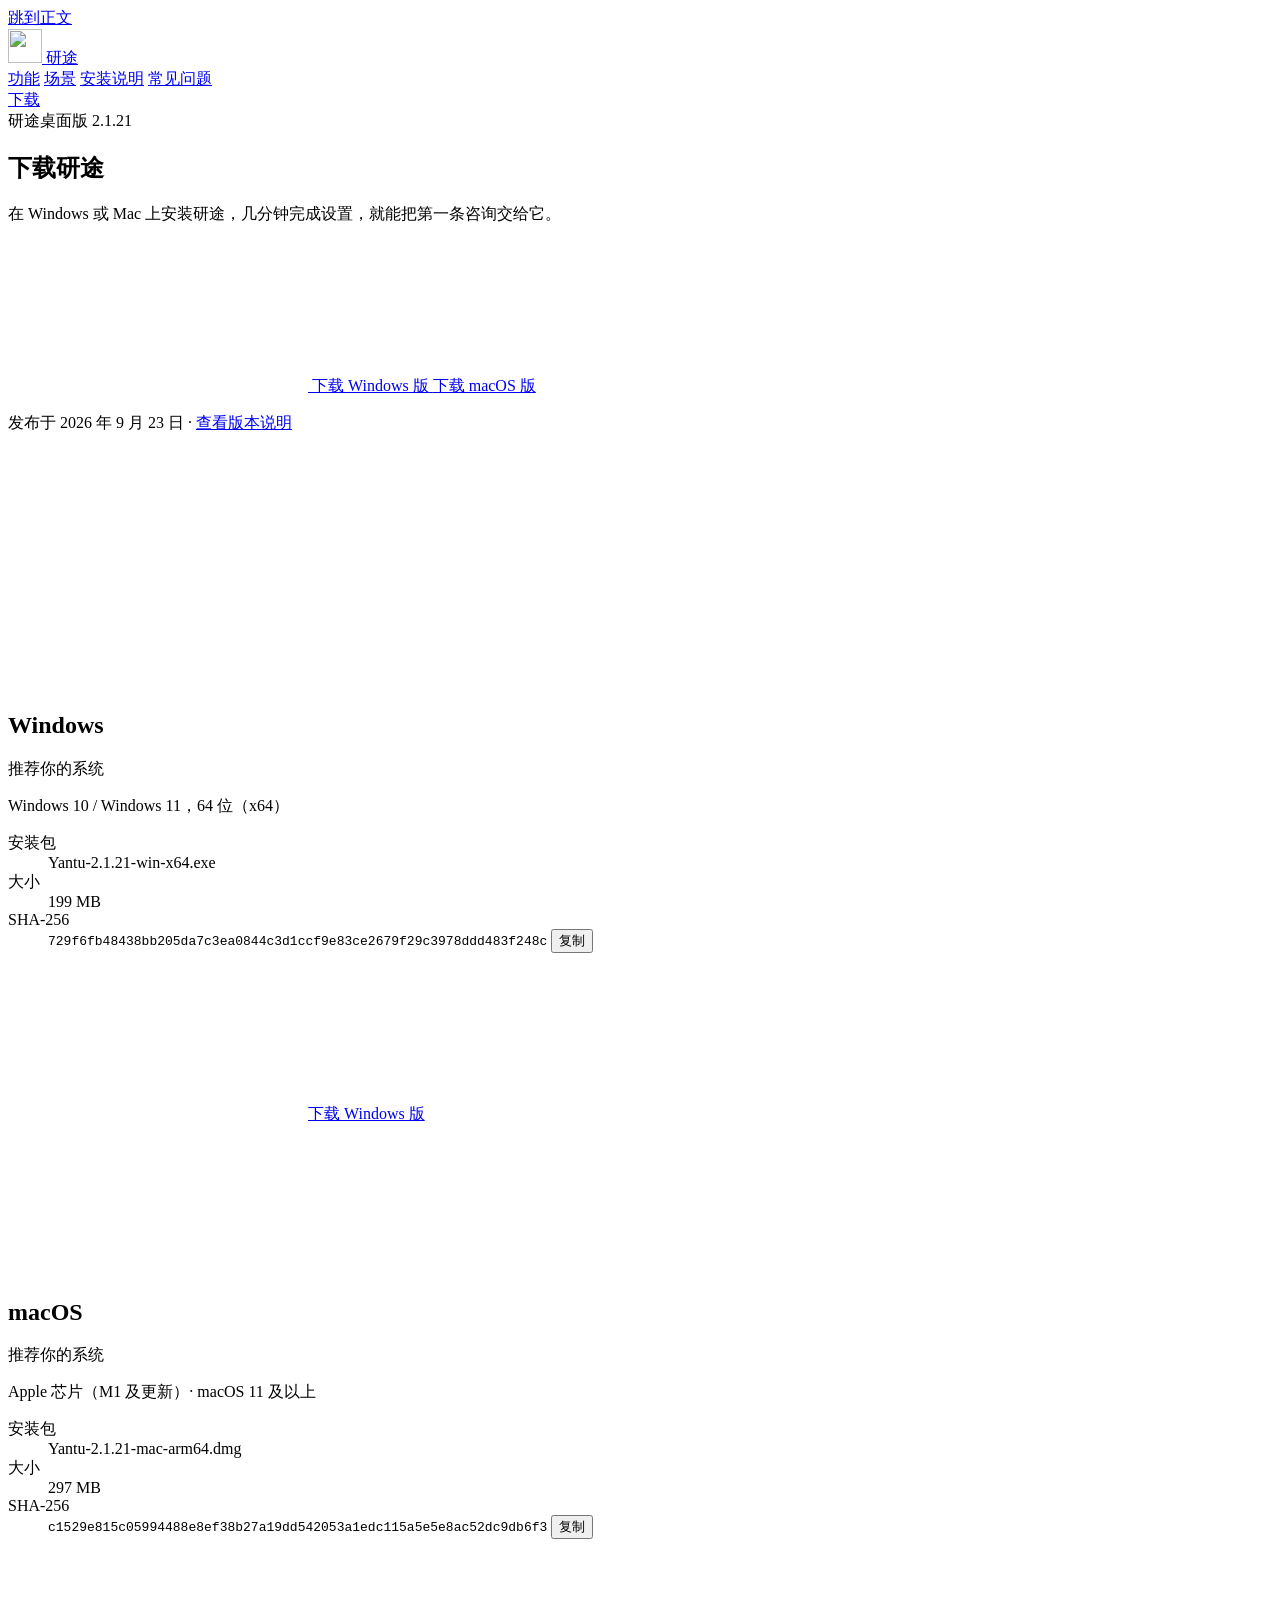
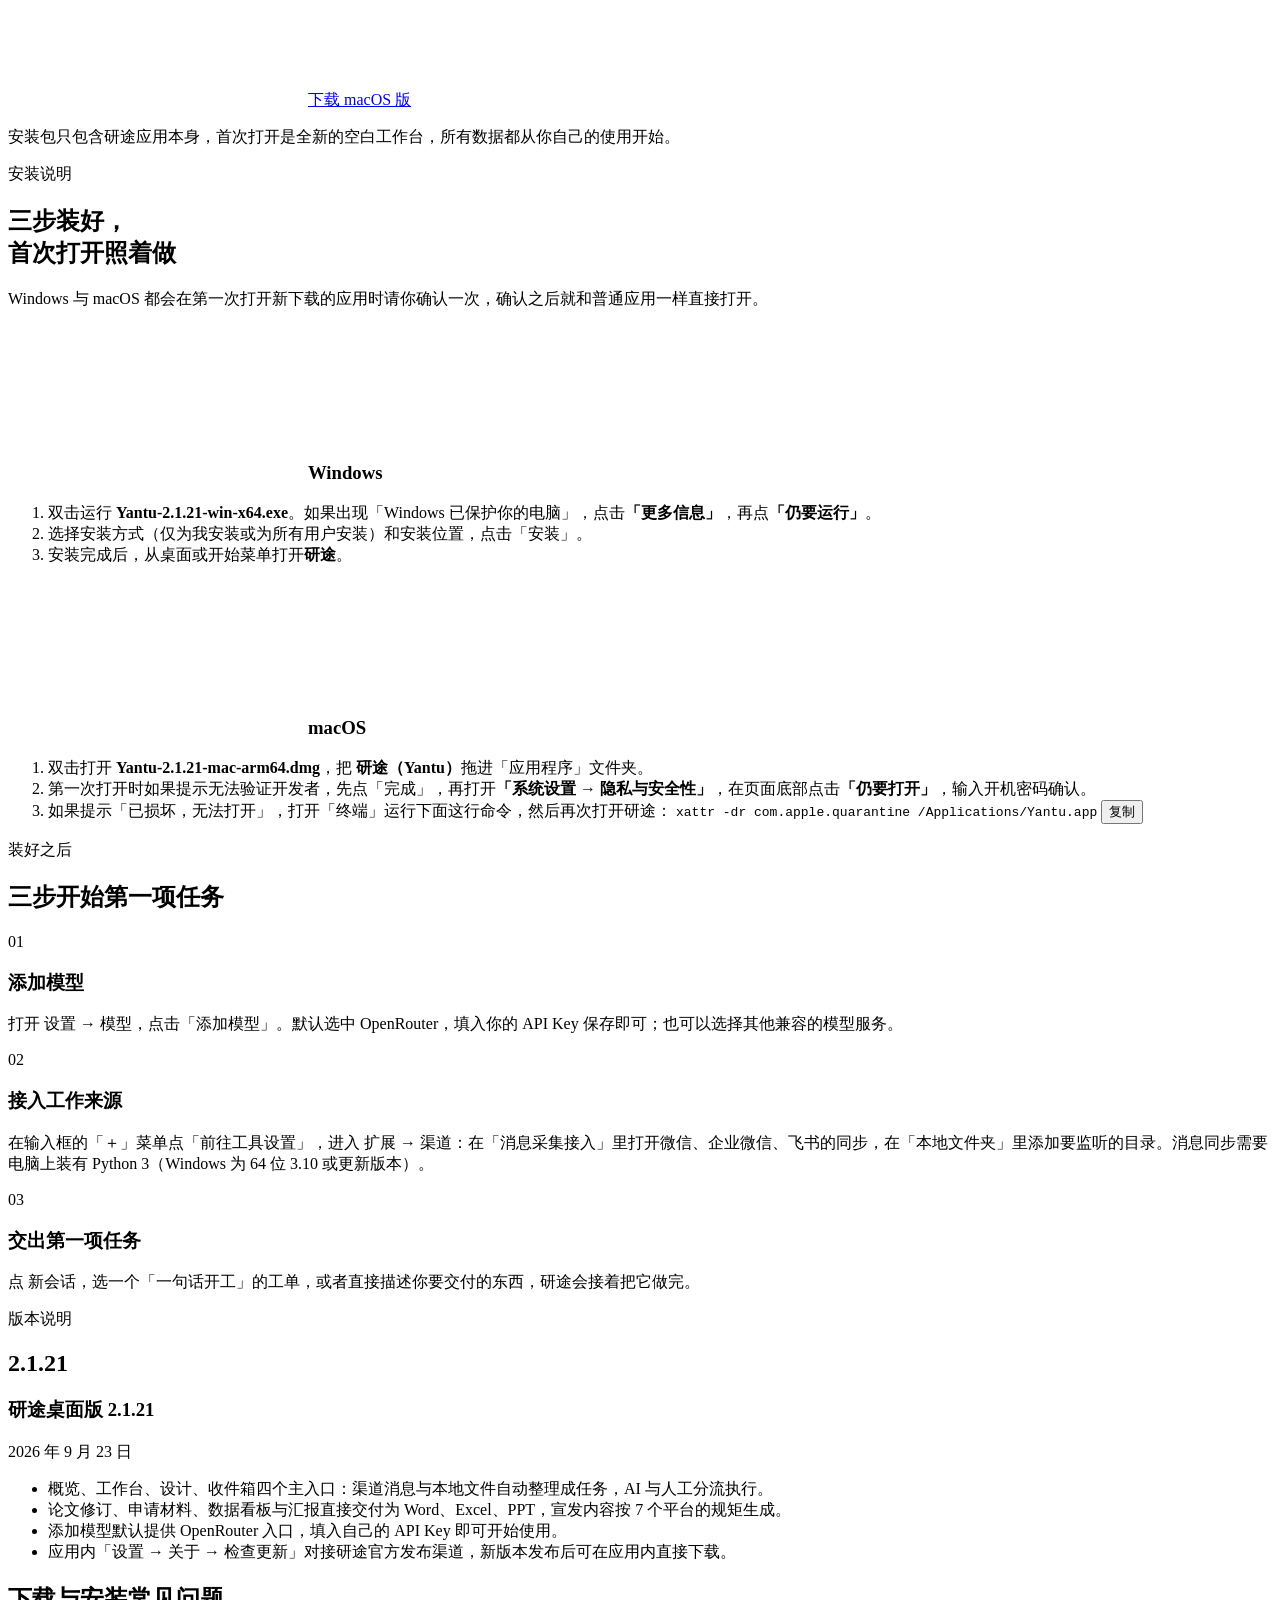
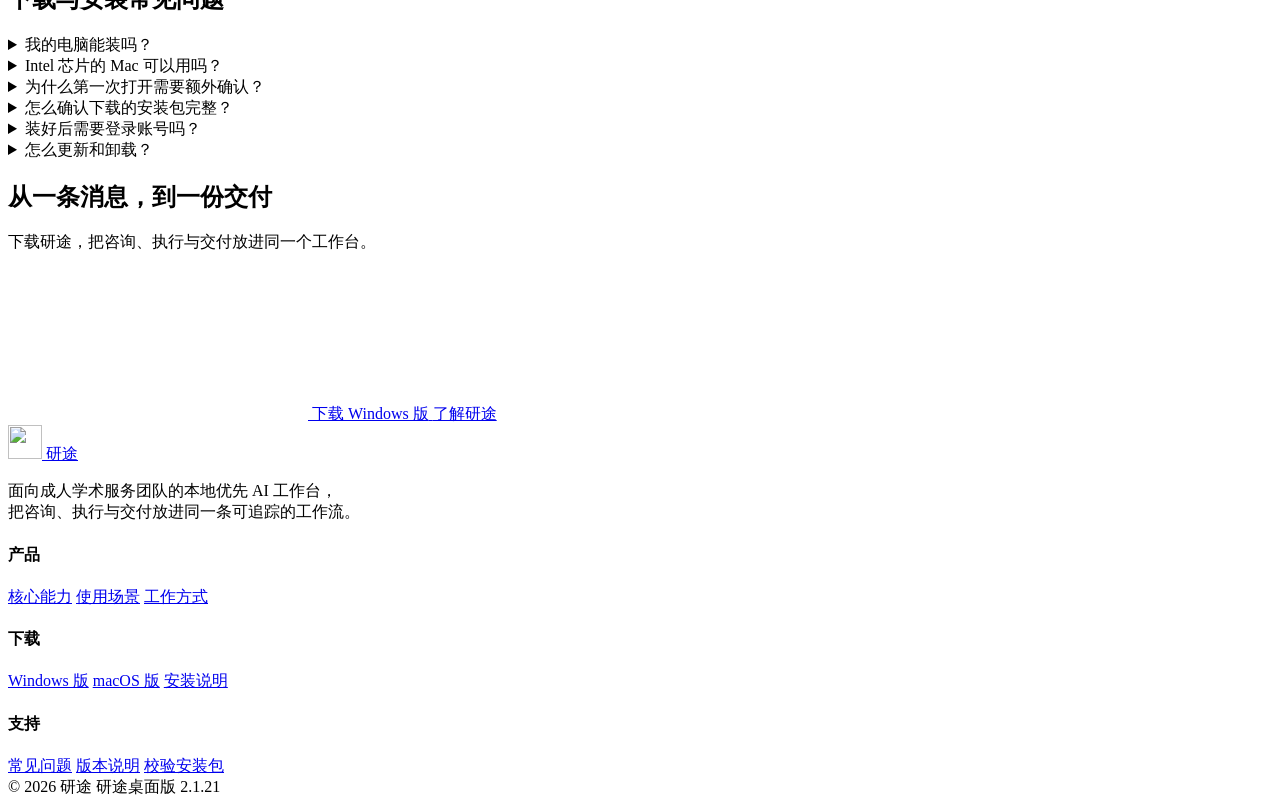
==== site/download/index.html @ 9b4dac14 "fix(download): point the macOS card at the protected 2.1.21 installer" ====
<!doctype html>
<html lang="zh-CN">
  <head>
    <meta charset="utf-8" />
    <meta name="viewport" content="width=device-width, initial-scale=1, viewport-fit=cover" />
    <title>下载研途 · Windows 与 macOS 桌面版</title>
    <meta
      name="description"
      content="下载研途桌面版 2.1.21：Windows 10/11（64 位）与 Apple 芯片 Mac（macOS 11 及以上）。附安装说明、首次使用步骤与安装包校验值。"
    />
    <meta name="theme-color" content="#faf9f5" />
    <link rel="icon" href="/favicon.svg" type="image/svg+xml" />
    <link rel="apple-touch-icon" href="/assets/apple-touch-icon.png" />
    <meta property="og:type" content="website" />
    <meta property="og:site_name" content="研途" />
    <meta property="og:title" content="下载研途桌面版" />
    <meta property="og:description" content="Windows 与 Apple 芯片 Mac 安装包，附安装说明与校验值。" />
    <meta property="og:url" content="https://yantu.netlify.app/download/" />
    <meta property="og:image" content="https://yantu.netlify.app/assets/og.png" />
    <link rel="preload" href="/assets/fonts/yantu-serif.woff2" as="font" type="font/woff2" crossorigin />
    <link rel="stylesheet" href="/assets/site.css" />
    <script>
      document.documentElement.classList.add('js');
    </script>
    <script src="/assets/site.js" defer></script>
  </head>
  <body>
    <a class="skip-link" href="#main">跳到正文</a>

    <header class="site-header">
      <div class="container header-inner">
        <a class="brand" href="/" aria-label="研途首页">
          <img src="/assets/brand.svg" alt="" width="34" height="34" />
          <span class="brand-name">研途</span>
        </a>
        <nav class="site-nav" aria-label="主导航">
          <a href="/#features">功能</a>
          <a href="/#scenarios">场景</a>
          <a href="#install">安装说明</a>
          <a href="#faq">常见问题</a>
        </nav>
        <a class="btn btn-primary btn-sm header-cta" href="/download/" aria-current="page">下载</a>
      </div>
    </header>

    <main id="main">
      <section class="dl-hero">
        <div class="container">
          <span class="eyebrow">研途桌面版 2.1.21</span>
          <h1>下载研途</h1>
          <p class="lead">在 Windows 或 Mac 上安装研途，几分钟完成设置，就能把第一条咨询交给它。</p>
          <div class="cta-row">
            <a class="btn btn-primary" href="/download/windows" data-dl="auto">
              <svg aria-hidden="true"><use href="/assets/icons.svg#i-download" /></svg>
              <span data-dl-label>下载 Windows 版</span>
            </a>
            <a class="btn btn-secondary" href="/download/mac" data-dl="other">下载 macOS 版</a>
          </div>
          <p class="cta-note">发布于 2026 年 9 月 23 日 · <a href="#release">查看版本说明</a></p>
        </div>
      </section>

      <section class="section" id="platforms" style="padding-top: clamp(56px, 7vw, 88px)">
        <div class="container">
          <div class="platforms">
            <article class="platform" data-platform="windows">
              <div class="platform-head">
                <span class="os"><svg aria-hidden="true"><use href="/assets/icons.svg#i-windows" /></svg></span>
                <h2>Windows</h2>
                <span class="rec">推荐你的系统</span>
              </div>
              <p class="platform-req">Windows 10 / Windows 11，64 位（x64）</p>
              <dl class="spec">
                <div>
                  <dt>安装包</dt>
                  <dd>Yantu-2.1.21-win-x64.exe</dd>
                </div>
                <div>
                  <dt>大小</dt>
                  <dd>199 MB</dd>
                </div>
                <div id="verify">
                  <dt>SHA-256</dt>
                  <dd class="hash">
                    <code id="sha-win">729f6fb48438bb205da7c3ea0844c3d1ccf9e83ce2679f29c3978ddd483f248c</code>
                    <button class="copy-btn" type="button" data-copy="sha-win">复制</button>
                  </dd>
                </div>
              </dl>
              <a class="btn btn-primary" href="/download/windows">
                <svg aria-hidden="true"><use href="/assets/icons.svg#i-download" /></svg>下载 Windows 版
              </a>
            </article>

            <article class="platform" data-platform="mac">
              <div class="platform-head">
                <span class="os"><svg aria-hidden="true"><use href="/assets/icons.svg#i-apple" /></svg></span>
                <h2>macOS</h2>
                <span class="rec">推荐你的系统</span>
              </div>
              <p class="platform-req">Apple 芯片（M1 及更新）· macOS 11 及以上</p>
              <dl class="spec">
                <div>
                  <dt>安装包</dt>
                  <dd>Yantu-2.1.21-mac-arm64.dmg</dd>
                </div>
                <div>
                  <dt>大小</dt>
                  <dd>297 MB</dd>
                </div>
                <div>
                  <dt>SHA-256</dt>
                  <dd class="hash">
                    <code id="sha-mac">c1529e815c05994488e8ef38b27a19dd542053a1edc115a5e5e8ac52dc9db6f3</code>
                    <button class="copy-btn" type="button" data-copy="sha-mac">复制</button>
                  </dd>
                </div>
              </dl>
              <a class="btn btn-primary" href="/download/mac">
                <svg aria-hidden="true"><use href="/assets/icons.svg#i-download" /></svg>下载 macOS 版
              </a>
            </article>
          </div>
          <p class="dl-note">安装包只包含研途应用本身，首次打开是全新的空白工作台，所有数据都从你自己的使用开始。</p>
        </div>
      </section>

      <section class="section" id="install" style="padding-top: 0">
        <div class="container two-col">
          <div class="col-head reveal">
            <span class="eyebrow">安装说明</span>
            <h2>三步装好，<br />首次打开照着做</h2>
            <p>
              Windows 与 macOS 都会在第一次打开新下载的应用时请你确认一次，确认之后就和普通应用一样直接打开。
            </p>
          </div>
          <div class="guide">
            <div class="guide-card reveal">
              <h3><svg aria-hidden="true"><use href="/assets/icons.svg#i-windows" /></svg>Windows</h3>
              <ol class="numbered">
                <li>
                  <span>双击运行 <b>Yantu-2.1.21-win-x64.exe</b>。如果出现「Windows 已保护你的电脑」，点击<b>「更多信息」</b>，再点<b>「仍要运行」</b>。</span>
                </li>
                <li><span>选择安装方式（仅为我安装或为所有用户安装）和安装位置，点击「安装」。</span></li>
                <li><span>安装完成后，从桌面或开始菜单打开<b>研途</b>。</span></li>
              </ol>
            </div>
            <div class="guide-card reveal">
              <h3><svg aria-hidden="true"><use href="/assets/icons.svg#i-apple" /></svg>macOS</h3>
              <ol class="numbered">
                <li><span>双击打开 <b>Yantu-2.1.21-mac-arm64.dmg</b>，把 <b>研途（Yantu）</b>拖进「应用程序」文件夹。</span></li>
                <li>
                  <span>第一次打开时如果提示无法验证开发者，先点「完成」，再打开<b>「系统设置 → 隐私与安全性」</b>，在页面底部点击<b>「仍要打开」</b>，输入开机密码确认。</span>
                </li>
                <li>
                  <div>
                    如果提示「已损坏，无法打开」，打开「终端」运行下面这行命令，然后再次打开研途：
                    <span class="cmd">
                      <code id="cmd-xattr">xattr -dr com.apple.quarantine /Applications/Yantu.app</code>
                      <button class="copy-btn" type="button" data-copy="cmd-xattr">复制</button>
                    </span>
                  </div>
                </li>
              </ol>
            </div>
          </div>
        </div>
      </section>

      <section class="section" id="first-run" style="background: var(--paper-2)">
        <div class="container">
          <div class="section-head reveal">
            <span class="eyebrow">装好之后</span>
            <h2>三步开始第一项任务</h2>
          </div>
          <div class="first-steps">
            <div class="first-step reveal">
              <div class="num">01</div>
              <h3>添加模型</h3>
              <p>
                打开 <span class="path">设置 → 模型</span>，点击「添加模型」。默认选中 OpenRouter，填入你的 API Key 保存即可；也可以选择其他兼容的模型服务。
              </p>
            </div>
            <div class="first-step reveal">
              <div class="num">02</div>
              <h3>接入工作来源</h3>
              <p>
                在输入框的「＋」菜单点「前往工具设置」，进入 <span class="path">扩展 → 渠道</span>：在「消息采集接入」里打开微信、企业微信、飞书的同步，在「本地文件夹」里添加要监听的目录。消息同步需要电脑上装有 Python 3（Windows 为 64 位 3.10 或更新版本）。
              </p>
            </div>
            <div class="first-step reveal">
              <div class="num">03</div>
              <h3>交出第一项任务</h3>
              <p>
                点 <span class="path">新会话</span>，选一个「一句话开工」的工单，或者直接描述你要交付的东西，研途会接着把它做完。
              </p>
            </div>
          </div>
        </div>
      </section>

      <section class="section" id="release">
        <div class="container">
          <div class="section-head reveal">
            <span class="eyebrow">版本说明</span>
            <h2>2.1.21</h2>
          </div>
          <div class="release reveal">
            <div class="release-head">
              <h3>研途桌面版 2.1.21</h3>
              <time datetime="2026-09-23">2026 年 9 月 23 日</time>
            </div>
            <ul>
              <li>概览、工作台、设计、收件箱四个主入口：渠道消息与本地文件自动整理成任务，AI 与人工分流执行。</li>
              <li>论文修订、申请材料、数据看板与汇报直接交付为 Word、Excel、PPT，宣发内容按 7 个平台的规矩生成。</li>
              <li>添加模型默认提供 OpenRouter 入口，填入自己的 API Key 即可开始使用。</li>
              <li>应用内「设置 → 关于 → 检查更新」对接研途官方发布渠道，新版本发布后可在应用内直接下载。</li>
            </ul>
          </div>
        </div>
      </section>

      <section class="section" id="faq" style="padding-top: 0">
        <div class="container">
          <div class="section-head reveal">
            <h2>下载与安装常见问题</h2>
          </div>
          <div class="faq">
            <details>
              <summary>我的电脑能装吗？</summary>
              <div class="answer">
                <p>Windows 需要 Windows 10 或 Windows 11 的 64 位系统。Mac 需要 Apple 芯片（M1 及之后的所有 M 系列芯片）并运行 macOS 11 或更高版本。</p>
                <p>在 Mac 上可以点击左上角苹果菜单 →「关于本机」，看到「芯片：Apple M…」即可安装。</p>
              </div>
            </details>
            <details>
              <summary>Intel 芯片的 Mac 可以用吗？</summary>
              <div class="answer">
                <p>当前的 macOS 安装包面向 Apple 芯片（M1 及更新）构建，Intel 芯片的 Mac 无法运行。</p>
              </div>
            </details>
            <details>
              <summary>为什么第一次打开需要额外确认？</summary>
              <div class="answer">
                <p>
                  Windows 和 macOS 会对刚从网上下载的应用做一次来源确认。按上面的安装说明点击「仍要运行」或「仍要打开」即可，之后打开不再询问。
                </p>
              </div>
            </details>
            <details>
              <summary>怎么确认下载的安装包完整？</summary>
              <div class="answer">
                <p>对照上方卡片里的 SHA-256 校验值：</p>
                <p>Windows：在 PowerShell 中运行 <span class="path">Get-FileHash .\Yantu-2.1.21-win-x64.exe</span></p>
                <p>macOS：在终端中运行 <span class="path">shasum -a 256 ~/Downloads/Yantu-2.1.21-mac-arm64.dmg</span></p>
                <p>输出的值与页面上一致，说明文件完整。</p>
              </div>
            </details>
            <details>
              <summary>装好后需要登录账号吗？</summary>
              <div class="answer">
                <p>不需要注册研途账号。打开后在「设置 → 模型」添加你的模型服务就能开始使用。</p>
              </div>
            </details>
            <details>
              <summary>怎么更新和卸载？</summary>
              <div class="answer">
                <p>更新：在应用里打开「设置 → 关于」，点击「检查更新」；也可以回到本页下载最新安装包覆盖安装。</p>
                <p>卸载：Windows 在「设置 → 应用」里找到研途卸载；macOS 把「应用程序」里的研途（Yantu）拖到废纸篓。</p>
              </div>
            </details>
          </div>
        </div>
      </section>
    </main>

    <div class="dark-zone">
      <section class="final-cta">
        <div class="container">
          <h2>从一条消息，到一份交付</h2>
          <p>下载研途，把咨询、执行与交付放进同一个工作台。</p>
          <div class="cta-row">
            <a class="btn btn-light" href="/download/windows" data-dl="auto">
              <svg aria-hidden="true"><use href="/assets/icons.svg#i-download" /></svg>
              <span data-dl-label>下载 Windows 版</span>
            </a>
            <a class="btn btn-ghost-dark" href="/">了解研途</a>
          </div>
        </div>
      </section>

      <footer class="site-footer">
        <div class="container">
          <div class="footer-grid">
            <div class="footer-brand">
              <a class="brand" href="/" aria-label="研途首页">
                <img src="/assets/brand.svg" alt="" width="34" height="34" />
                <span class="brand-name">研途</span>
              </a>
              <p>面向成人学术服务团队的本地优先 AI 工作台，<br />把咨询、执行与交付放进同一条可追踪的工作流。</p>
            </div>
            <div class="footer-col">
              <h4>产品</h4>
              <a href="/#features">核心能力</a>
              <a href="/#scenarios">使用场景</a>
              <a href="/#how">工作方式</a>
            </div>
            <div class="footer-col">
              <h4>下载</h4>
              <a href="/download/windows">Windows 版</a>
              <a href="/download/mac">macOS 版</a>
              <a href="#install">安装说明</a>
            </div>
            <div class="footer-col">
              <h4>支持</h4>
              <a href="/#faq">常见问题</a>
              <a href="#release">版本说明</a>
              <a href="#verify">校验安装包</a>
            </div>
          </div>
          <div class="footer-base">
            <span>© <span data-year>2026</span> 研途</span>
            <span>研途桌面版 2.1.21</span>
          </div>
        </div>
      </footer>
    </div>
  </body>
</html>
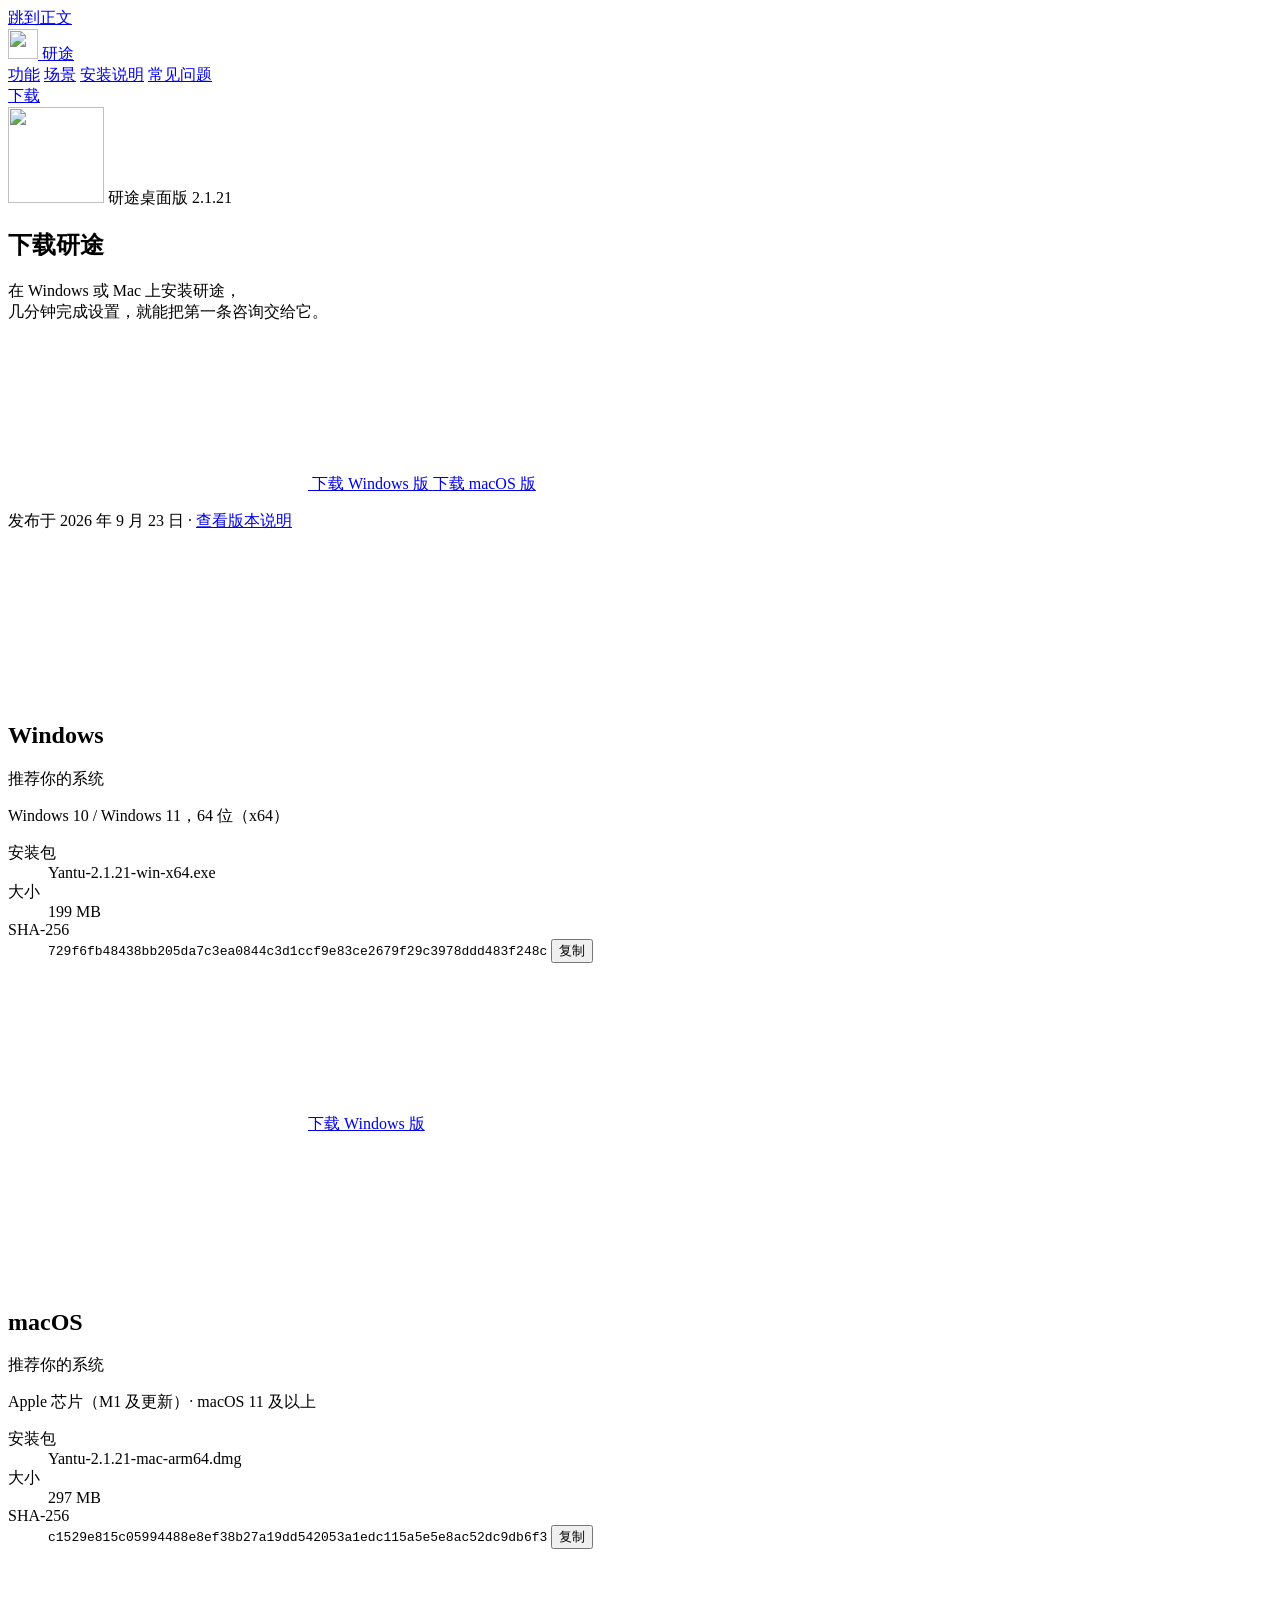
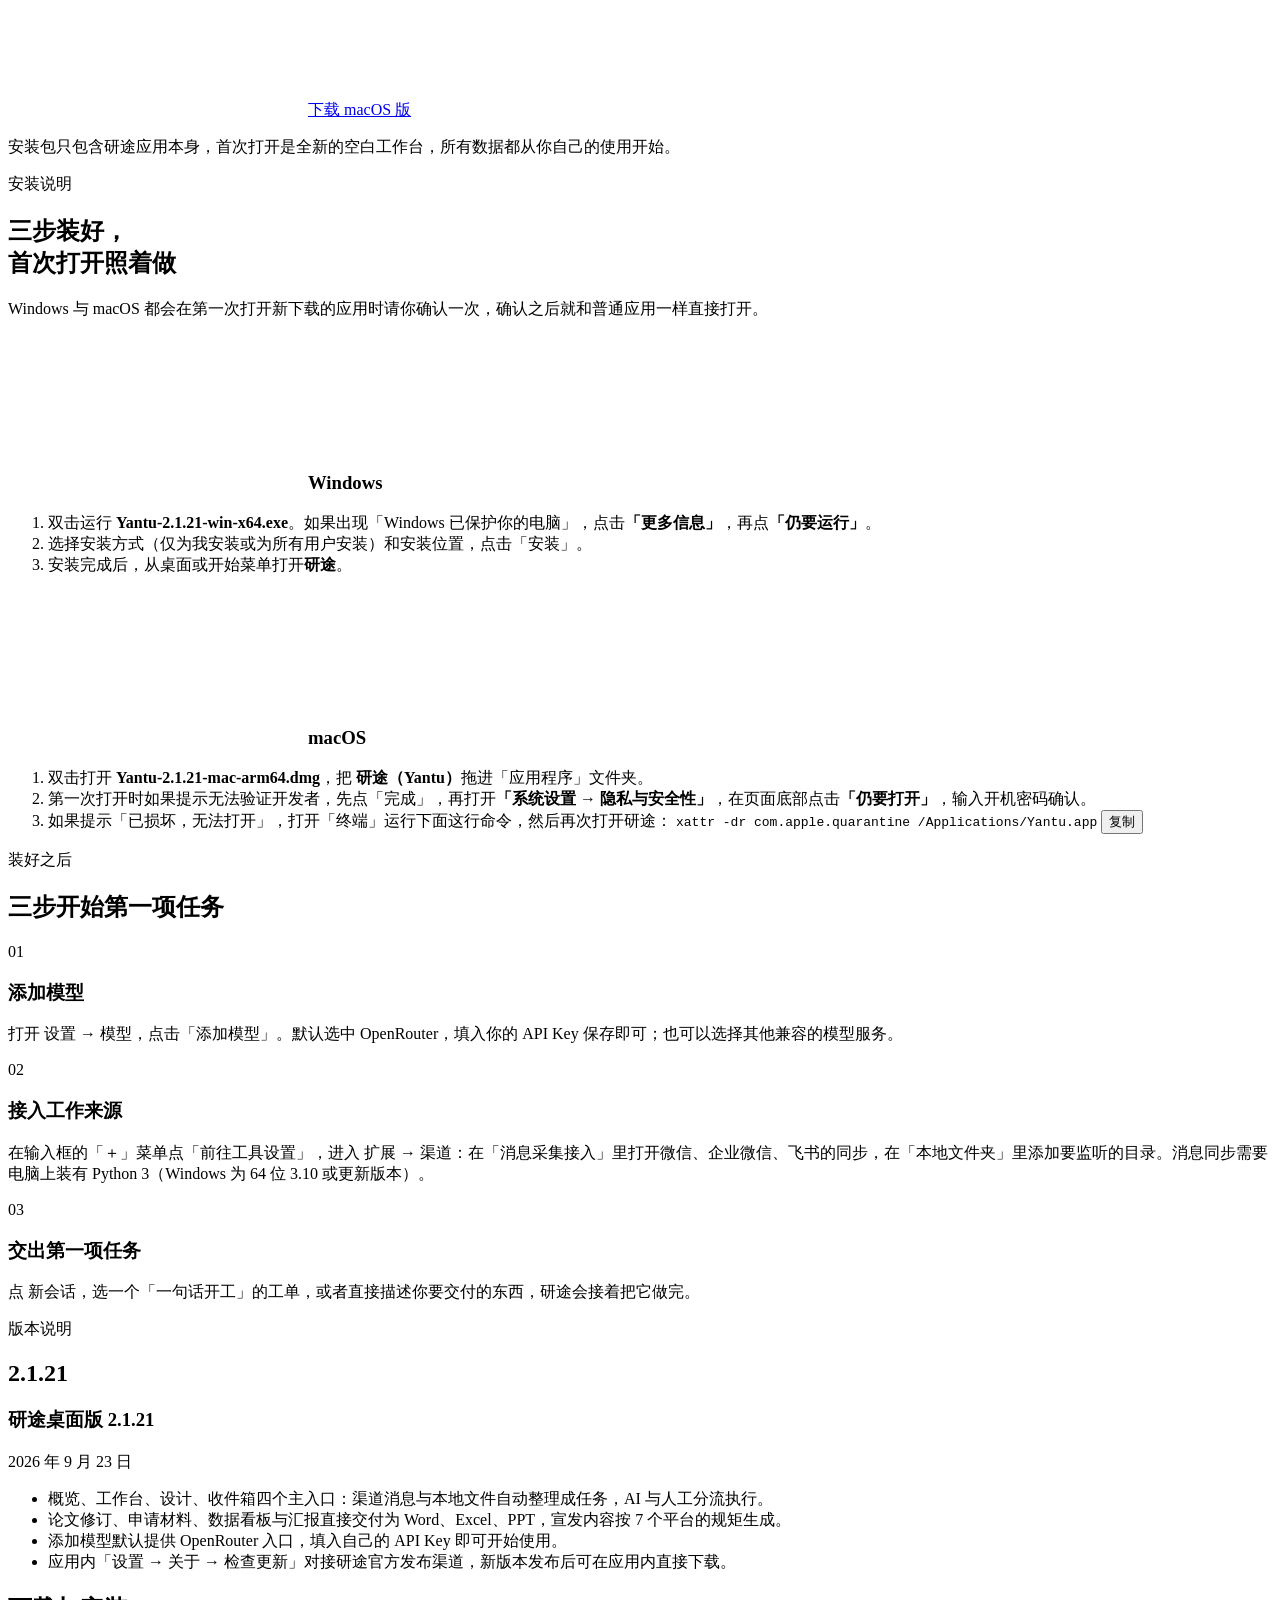
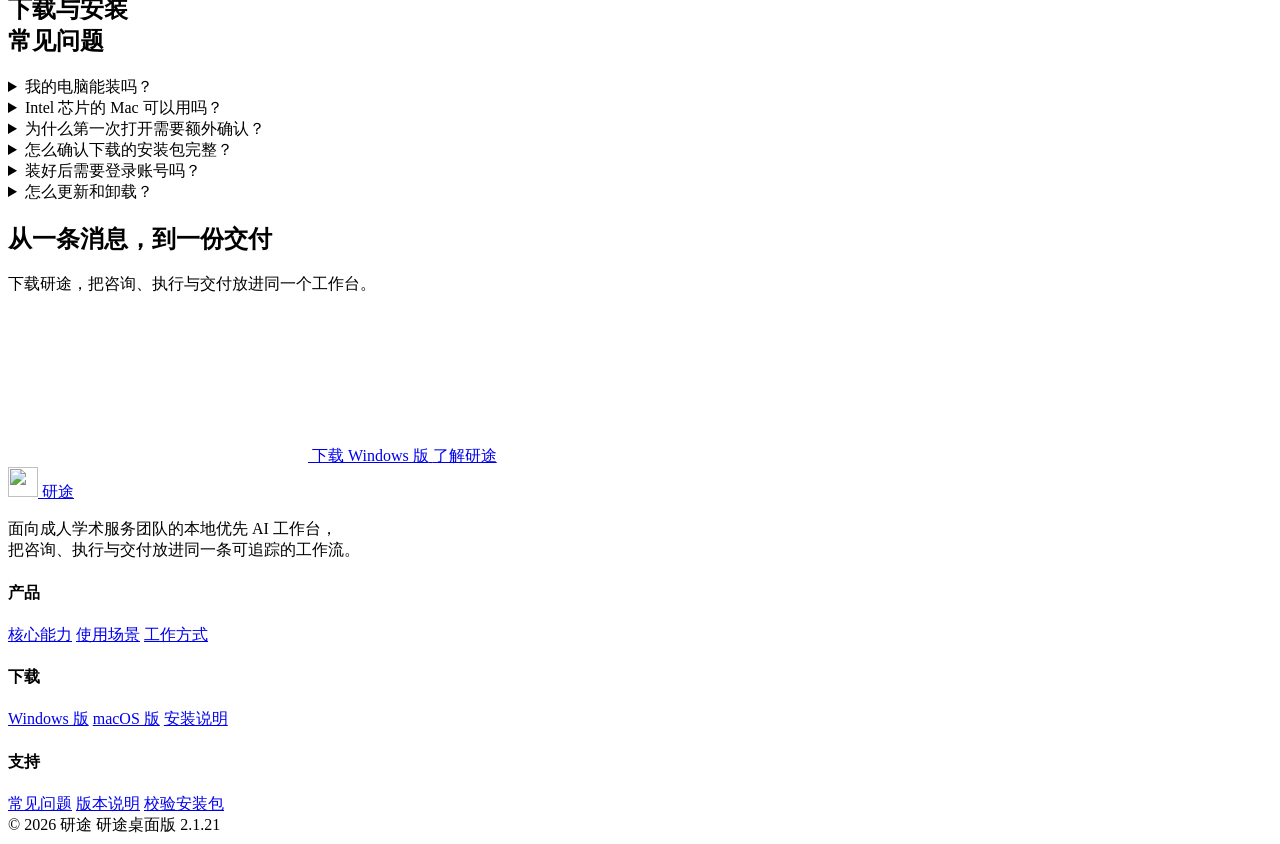
==== commit 9cb3d6af: "style(site): redesign the website visuals for desktop Editorial split hero, a flow diagram from chan" ====
--- a/site/download/index.html
+++ b/site/download/index.html
@@ -30,7 +30,7 @@
     <header class="site-header">
       <div class="container header-inner">
         <a class="brand" href="/" aria-label="研途首页">
-          <img src="/assets/brand.svg" alt="" width="34" height="34" />
+          <img src="/assets/brand.svg" alt="" width="30" height="30" />
           <span class="brand-name">研途</span>
         </a>
         <nav class="site-nav" aria-label="主导航">
@@ -46,9 +46,10 @@
     <main id="main">
       <section class="dl-hero">
         <div class="container">
+          <span class="dl-icon"><img src="/assets/brand.svg" alt="" width="96" height="96" /></span>
           <span class="eyebrow">研途桌面版 2.1.21</span>
           <h1>下载研途</h1>
-          <p class="lead">在 Windows 或 Mac 上安装研途，几分钟完成设置，就能把第一条咨询交给它。</p>
+          <p class="lead">在 Windows 或 Mac 上安装研途，<br />几分钟完成设置，就能把第一条咨询交给它。</p>
           <div class="cta-row">
             <a class="btn btn-primary" href="/download/windows" data-dl="auto">
               <svg aria-hidden="true"><use href="/assets/icons.svg#i-download" /></svg>
@@ -60,7 +61,7 @@
         </div>
       </section>
 
-      <section class="section" id="platforms" style="padding-top: clamp(56px, 7vw, 88px)">
+      <section class="section platforms-section" id="platforms">
         <div class="container">
           <div class="platforms">
             <article class="platform" data-platform="windows">
@@ -125,9 +126,9 @@
         </div>
       </section>
 
-      <section class="section" id="install" style="padding-top: 0">
-        <div class="container two-col">
-          <div class="col-head reveal">
+      <section class="section band" id="install">
+        <div class="container grid-12 install">
+          <div class="split-head reveal">
             <span class="eyebrow">安装说明</span>
             <h2>三步装好，<br />首次打开照着做</h2>
             <p>
@@ -167,7 +168,7 @@
         </div>
       </section>
 
-      <section class="section" id="first-run" style="background: var(--paper-2)">
+      <section class="section" id="first-run">
         <div class="container">
           <div class="section-head reveal">
             <span class="eyebrow">装好之后</span>
@@ -199,7 +200,7 @@
         </div>
       </section>
 
-      <section class="section" id="release">
+      <section class="section band" id="release">
         <div class="container">
           <div class="section-head reveal">
             <span class="eyebrow">版本说明</span>
@@ -220,10 +221,10 @@
         </div>
       </section>
 
-      <section class="section" id="faq" style="padding-top: 0">
-        <div class="container">
-          <div class="section-head reveal">
-            <h2>下载与安装常见问题</h2>
+      <section class="section" id="faq">
+        <div class="container grid-12 faq-wrap">
+          <div class="split-head reveal">
+            <h2>下载与安装<br />常见问题</h2>
           </div>
           <div class="faq">
             <details>
@@ -251,8 +252,8 @@
               <summary>怎么确认下载的安装包完整？</summary>
               <div class="answer">
                 <p>对照上方卡片里的 SHA-256 校验值：</p>
-                <p>Windows：在 PowerShell 中运行 <span class="path">Get-FileHash .\Yantu-2.1.21-win-x64.exe</span></p>
-                <p>macOS：在终端中运行 <span class="path">shasum -a 256 ~/Downloads/Yantu-2.1.21-mac-arm64.dmg</span></p>
+                <p>Windows：在 PowerShell 中运行 <span class="path is-code">Get-FileHash .\Yantu-2.1.21-win-x64.exe</span></p>
+                <p>macOS：在终端中运行 <span class="path is-code">shasum -a 256 ~/Downloads/Yantu-2.1.21-mac-arm64.dmg</span></p>
                 <p>输出的值与页面上一致，说明文件完整。</p>
               </div>
             </details>
@@ -294,7 +295,7 @@
           <div class="footer-grid">
             <div class="footer-brand">
               <a class="brand" href="/" aria-label="研途首页">
-                <img src="/assets/brand.svg" alt="" width="34" height="34" />
+                <img src="/assets/brand.svg" alt="" width="30" height="30" />
                 <span class="brand-name">研途</span>
               </a>
               <p>面向成人学术服务团队的本地优先 AI 工作台，<br />把咨询、执行与交付放进同一条可追踪的工作流。</p>
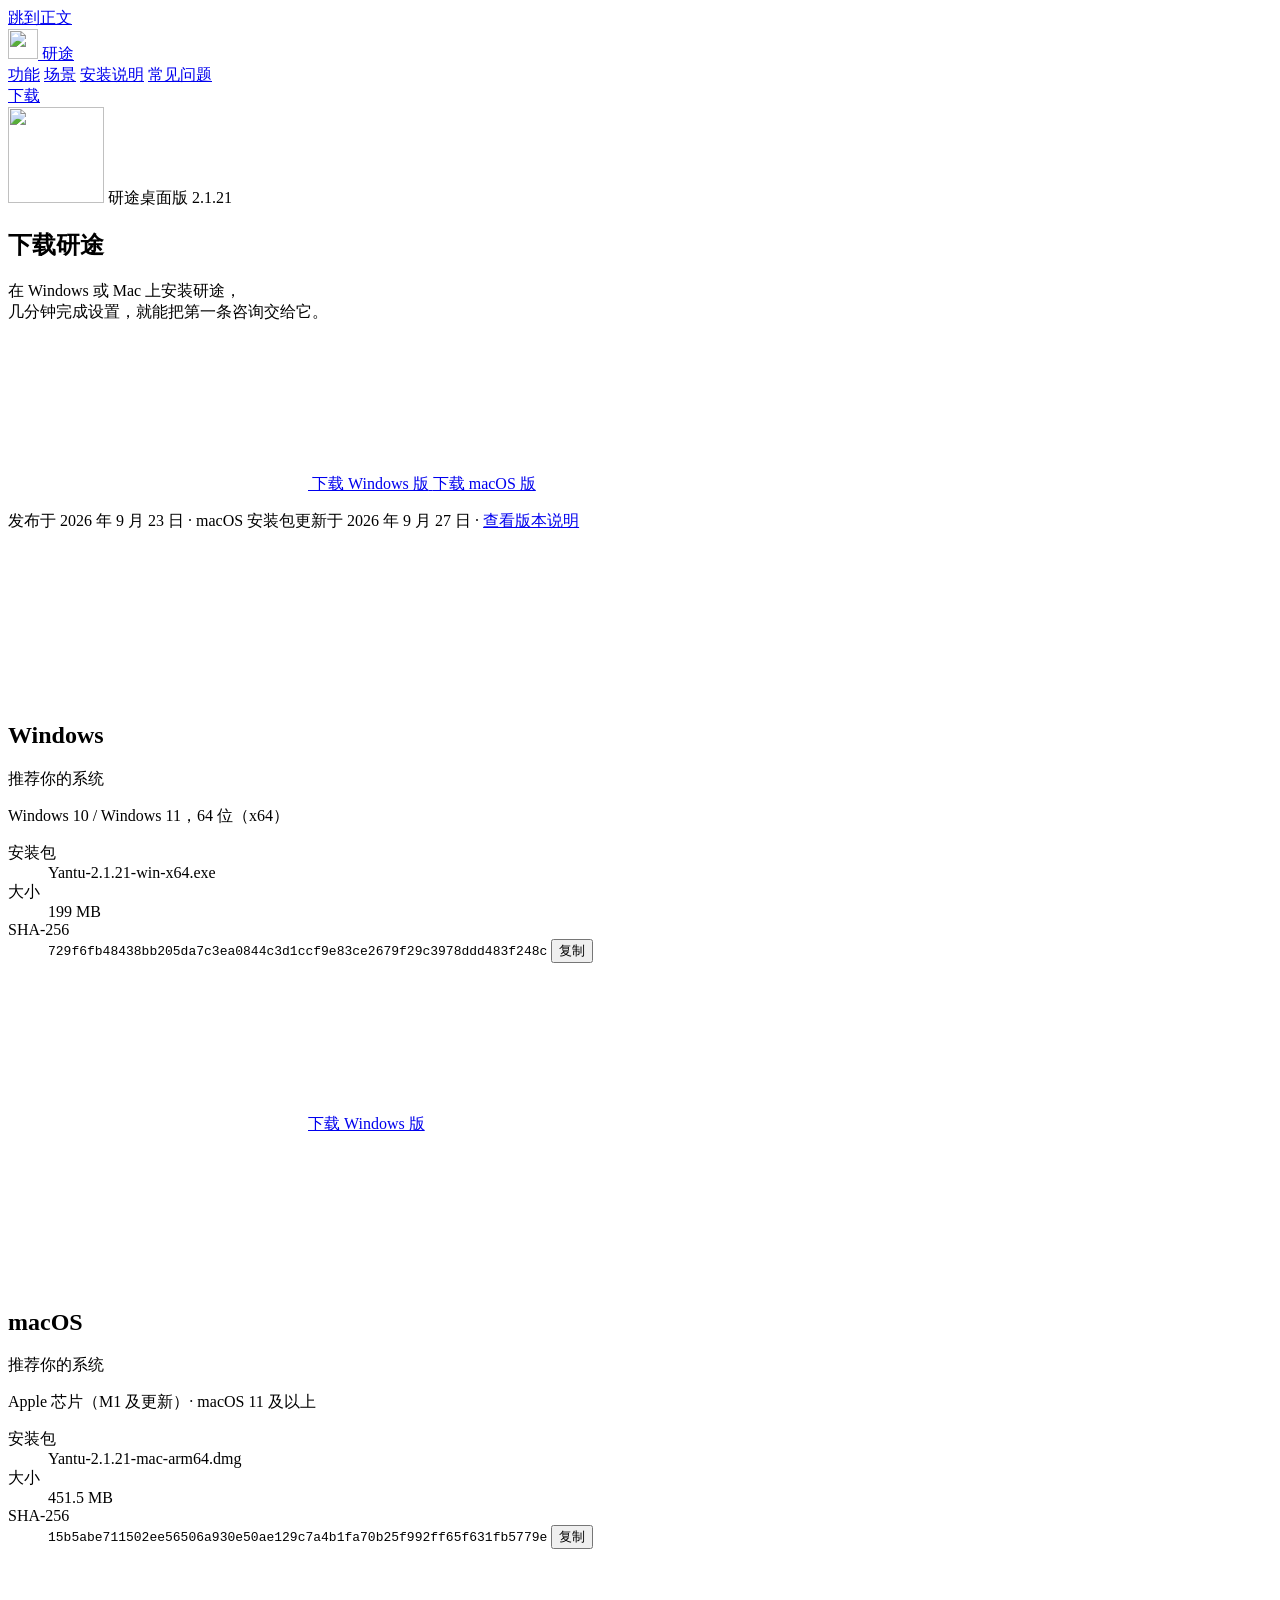
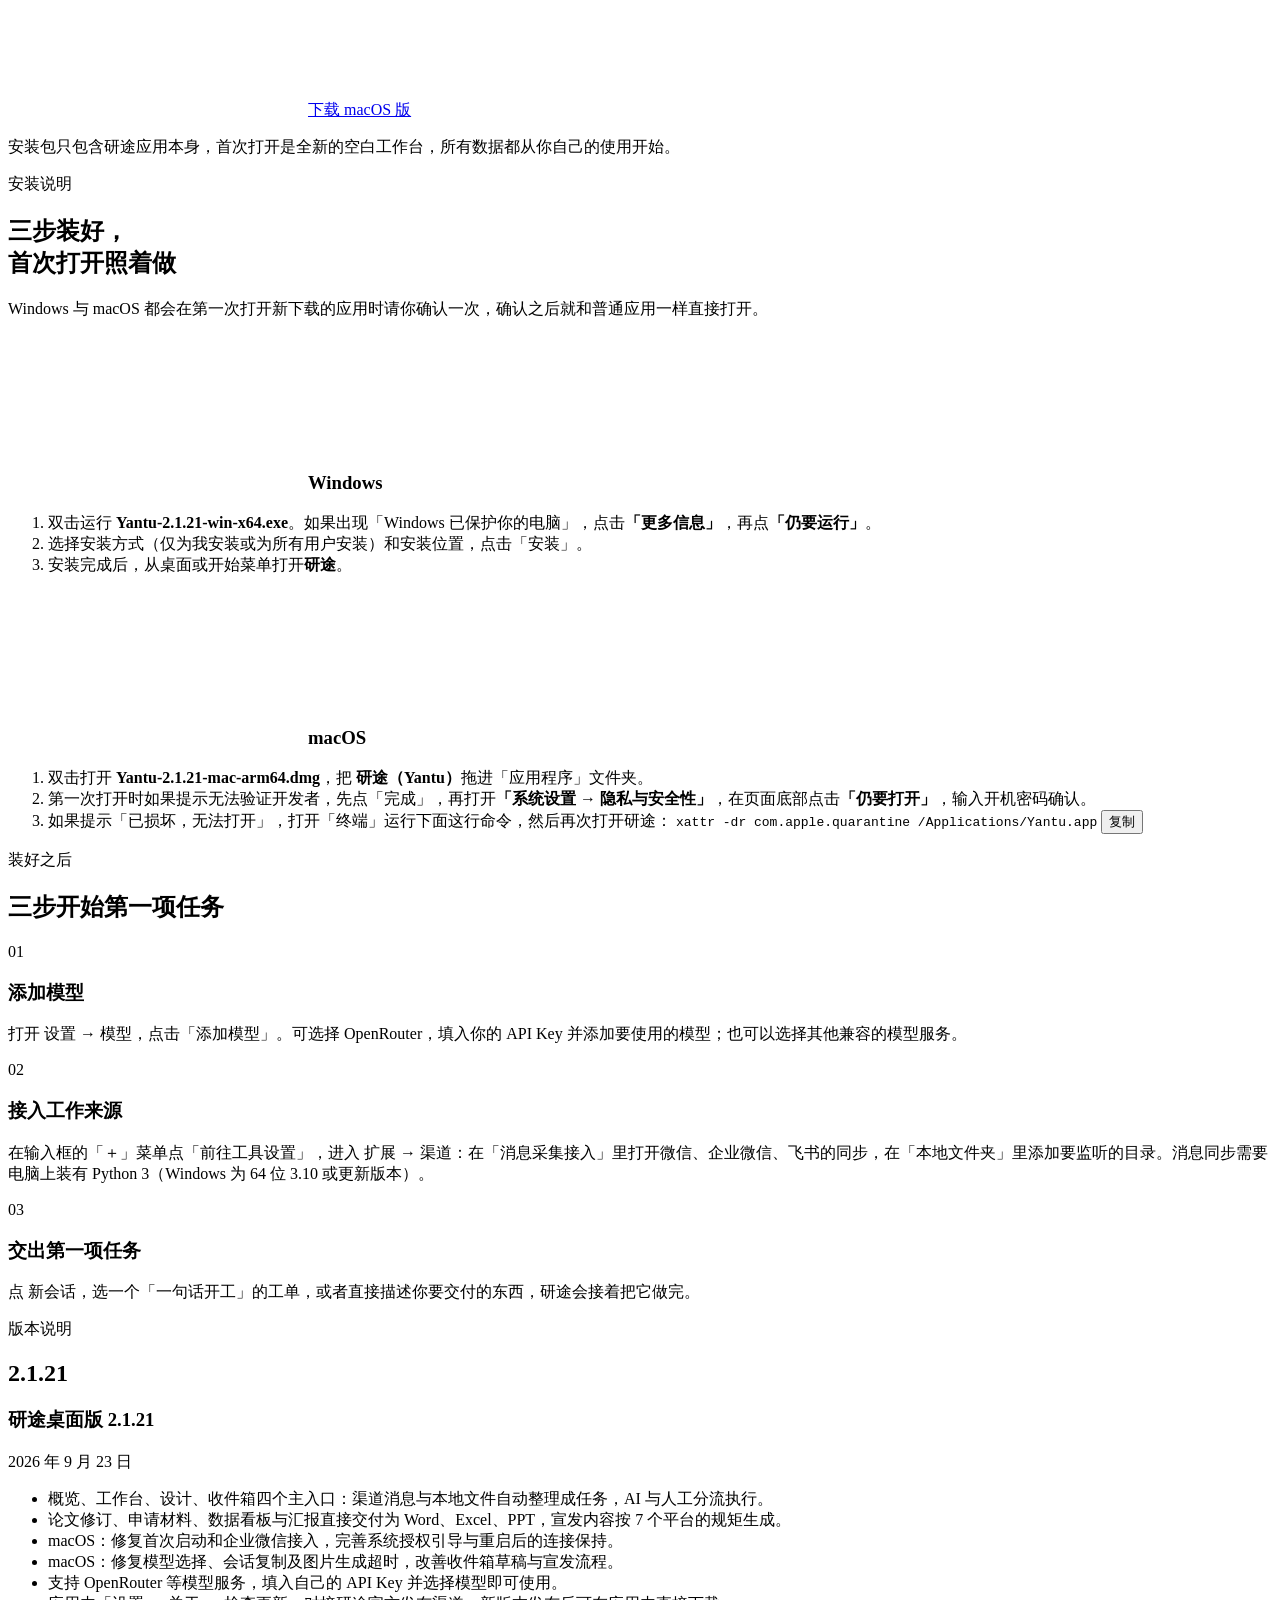
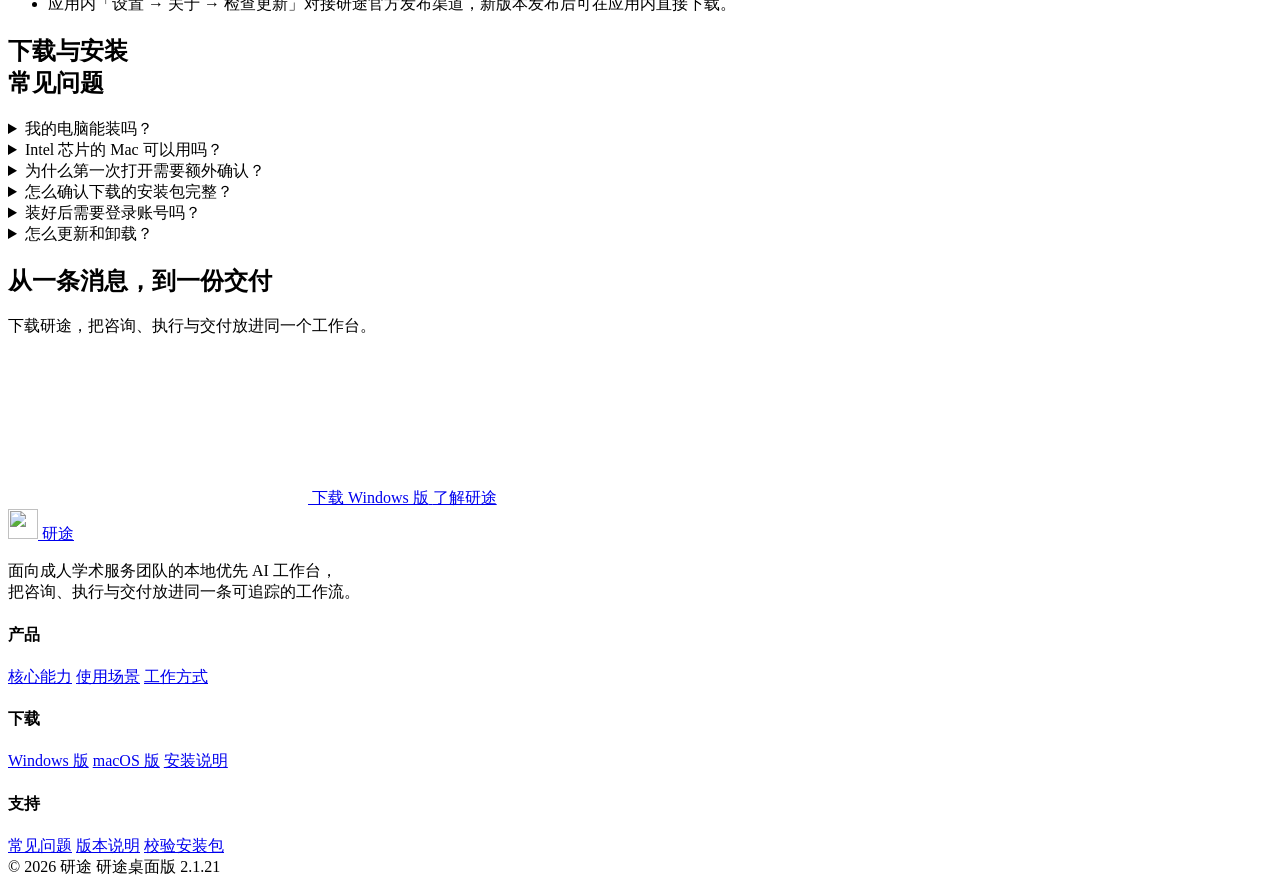
==== commit 485a6ff5: "fix(site): publish verified macOS installer update" ====
--- a/site/download/index.html
+++ b/site/download/index.html
@@ -57,7 +57,7 @@
             </a>
             <a class="btn btn-secondary" href="/download/mac" data-dl="other">下载 macOS 版</a>
           </div>
-          <p class="cta-note">发布于 2026 年 9 月 23 日 · <a href="#release">查看版本说明</a></p>
+          <p class="cta-note">发布于 2026 年 9 月 23 日 · macOS 安装包更新于 2026 年 9 月 27 日 · <a href="#release">查看版本说明</a></p>
         </div>
       </section>
 
@@ -107,12 +107,12 @@
                 </div>
                 <div>
                   <dt>大小</dt>
-                  <dd>297 MB</dd>
+                  <dd>451.5 MB</dd>
                 </div>
                 <div>
                   <dt>SHA-256</dt>
                   <dd class="hash">
-                    <code id="sha-mac">c1529e815c05994488e8ef38b27a19dd542053a1edc115a5e5e8ac52dc9db6f3</code>
+                    <code id="sha-mac">15b5abe711502ee56506a930e50ae129c7a4b1fa70b25f992ff65f631fb5779e</code>
                     <button class="copy-btn" type="button" data-copy="sha-mac">复制</button>
                   </dd>
                 </div>
@@ -179,7 +179,7 @@
               <div class="num">01</div>
               <h3>添加模型</h3>
               <p>
-                打开 <span class="path">设置 → 模型</span>，点击「添加模型」。默认选中 OpenRouter，填入你的 API Key 保存即可；也可以选择其他兼容的模型服务。
+                打开 <span class="path">设置 → 模型</span>，点击「添加模型」。可选择 OpenRouter，填入你的 API Key 并添加要使用的模型；也可以选择其他兼容的模型服务。
               </p>
             </div>
             <div class="first-step reveal">
@@ -214,7 +214,9 @@
             <ul>
               <li>概览、工作台、设计、收件箱四个主入口：渠道消息与本地文件自动整理成任务，AI 与人工分流执行。</li>
               <li>论文修订、申请材料、数据看板与汇报直接交付为 Word、Excel、PPT，宣发内容按 7 个平台的规矩生成。</li>
-              <li>添加模型默认提供 OpenRouter 入口，填入自己的 API Key 即可开始使用。</li>
+              <li>macOS：修复首次启动和企业微信接入，完善系统授权引导与重启后的连接保持。</li>
+              <li>macOS：修复模型选择、会话复制及图片生成超时，改善收件箱草稿与宣发流程。</li>
+              <li>支持 OpenRouter 等模型服务，填入自己的 API Key 并选择模型即可使用。</li>
               <li>应用内「设置 → 关于 → 检查更新」对接研途官方发布渠道，新版本发布后可在应用内直接下载。</li>
             </ul>
           </div>
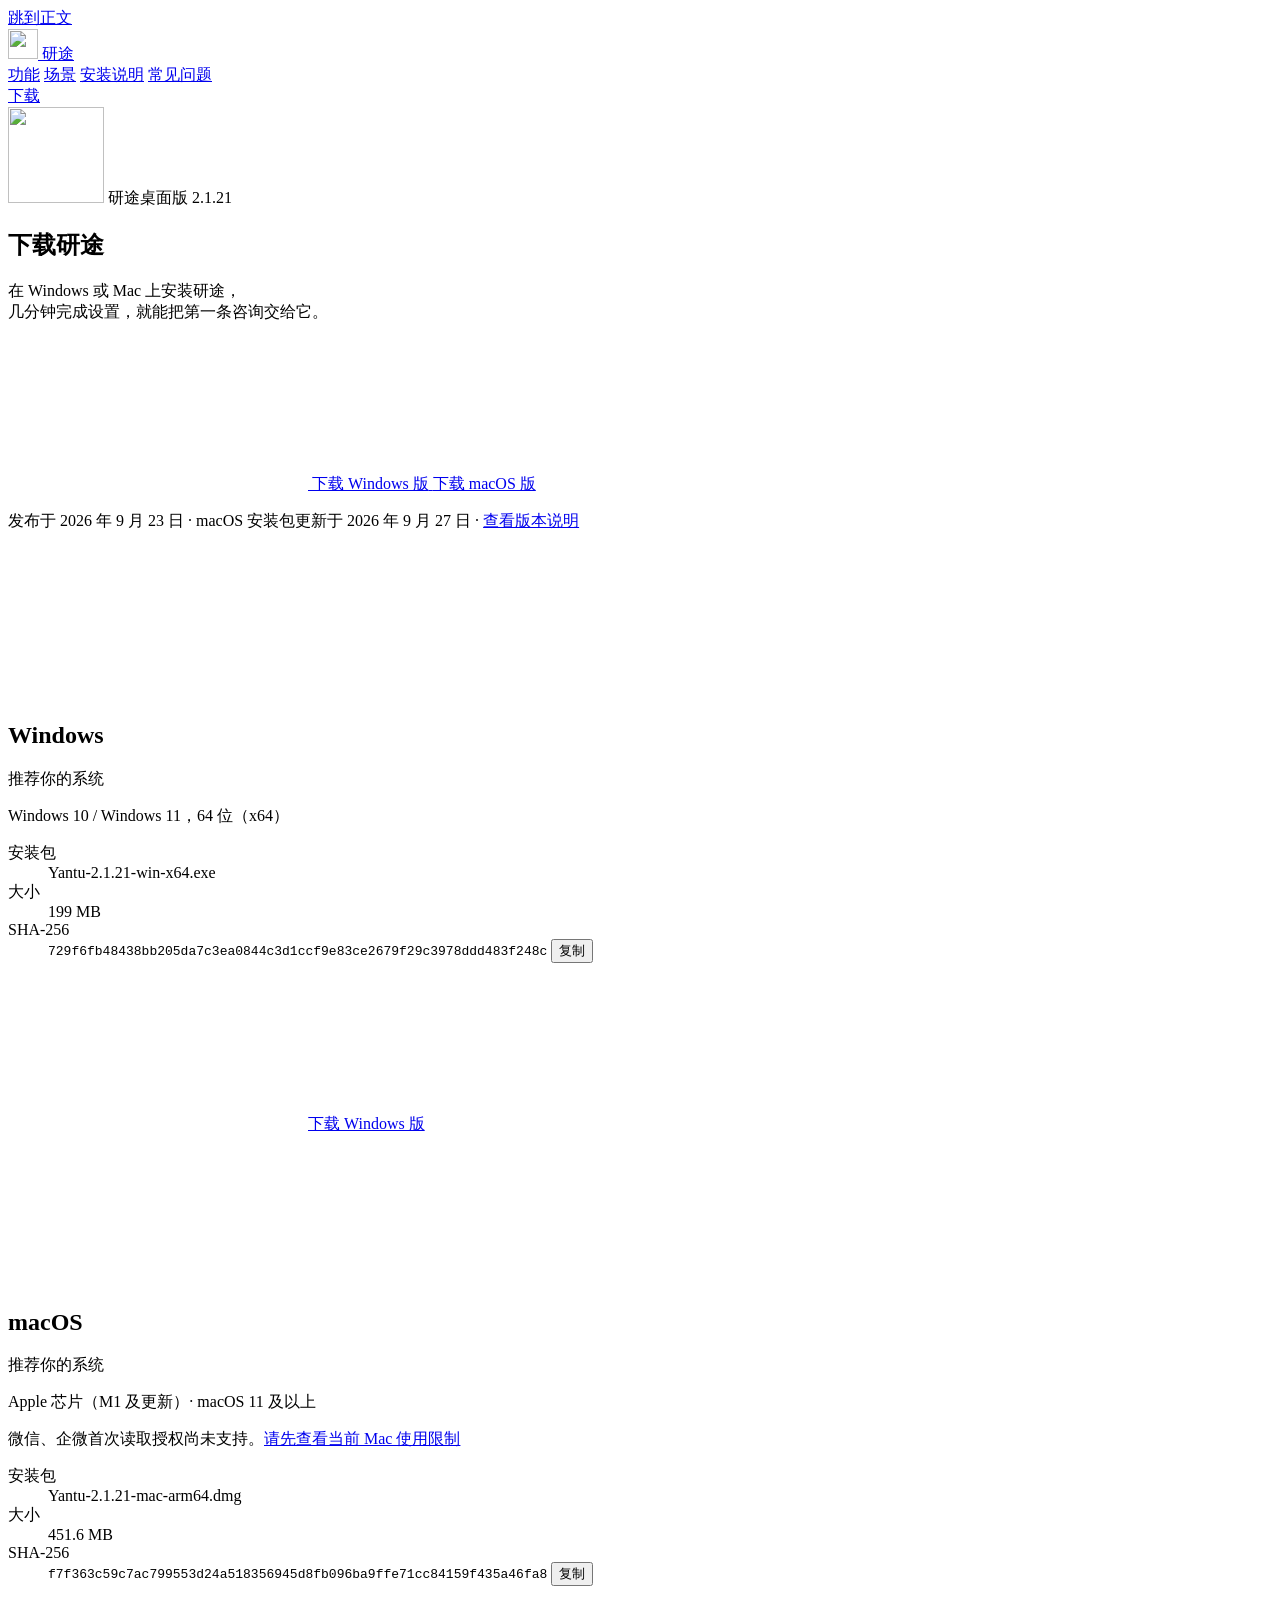
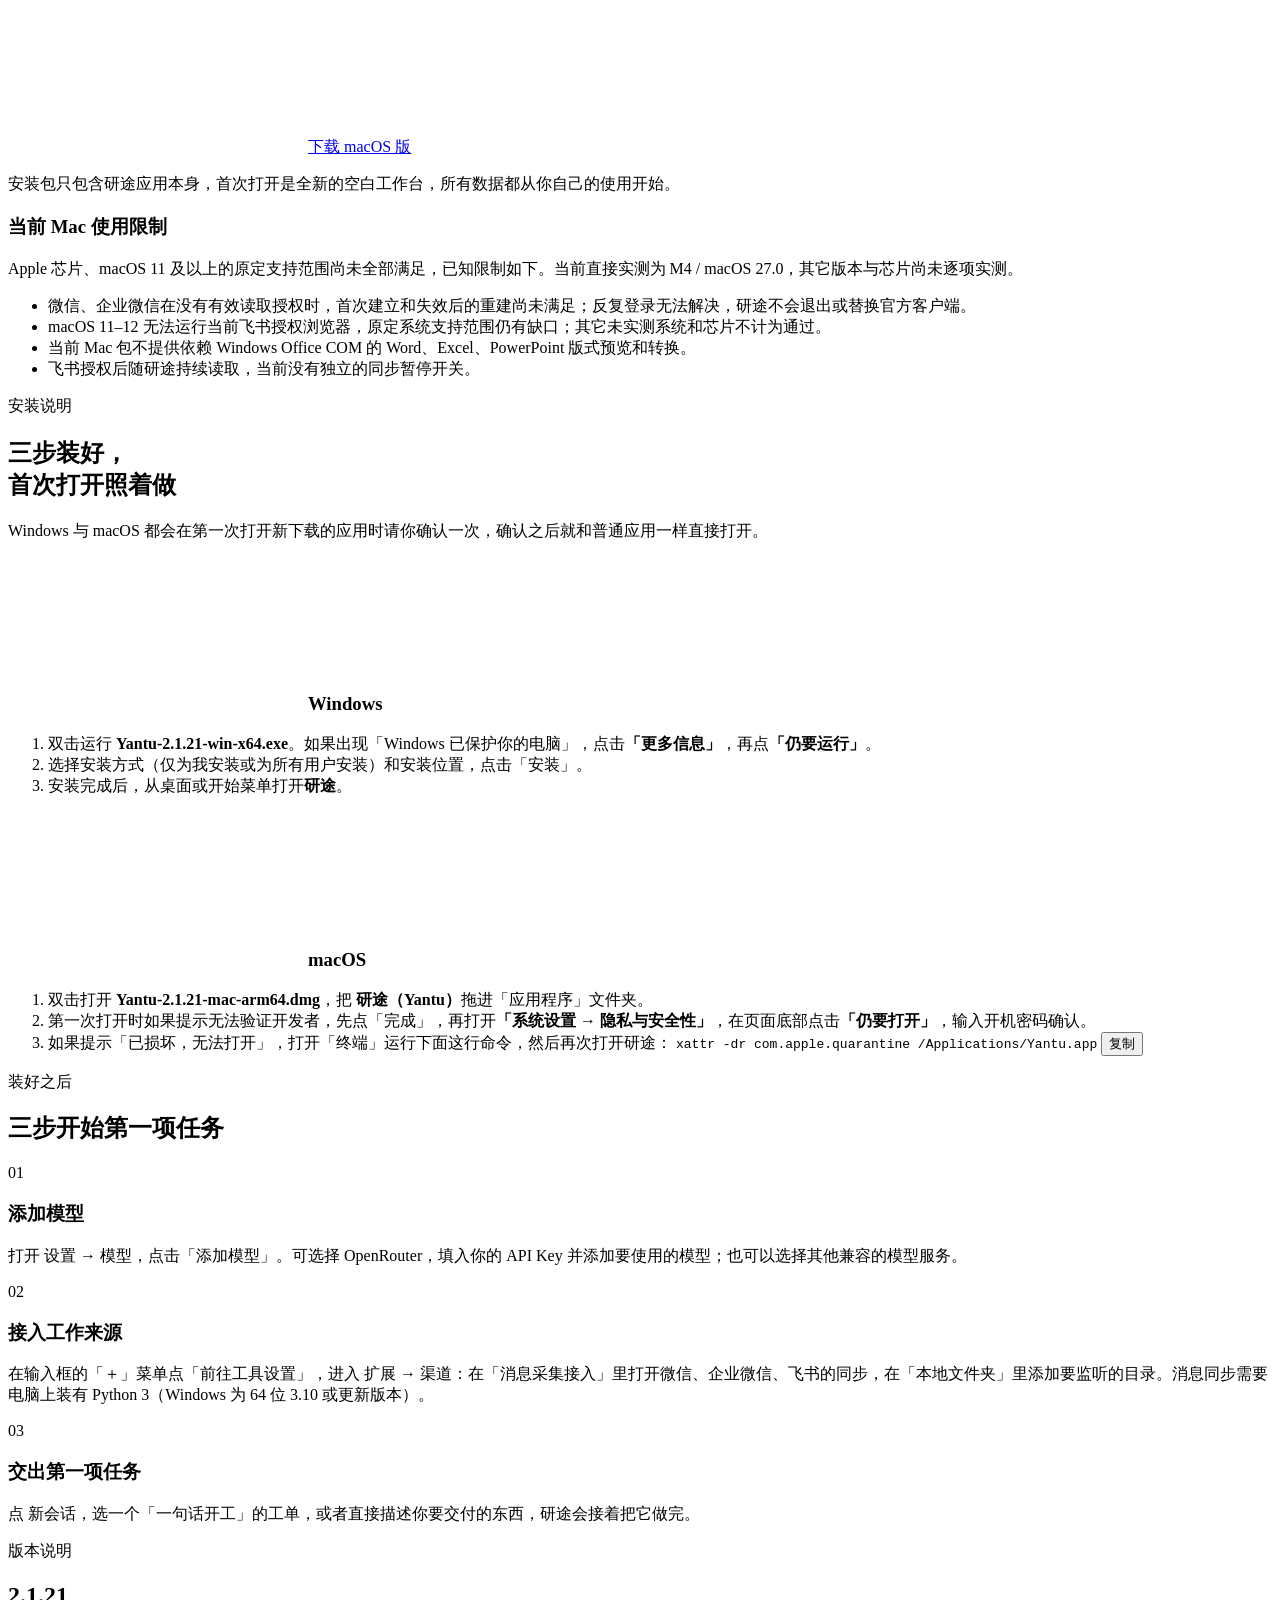
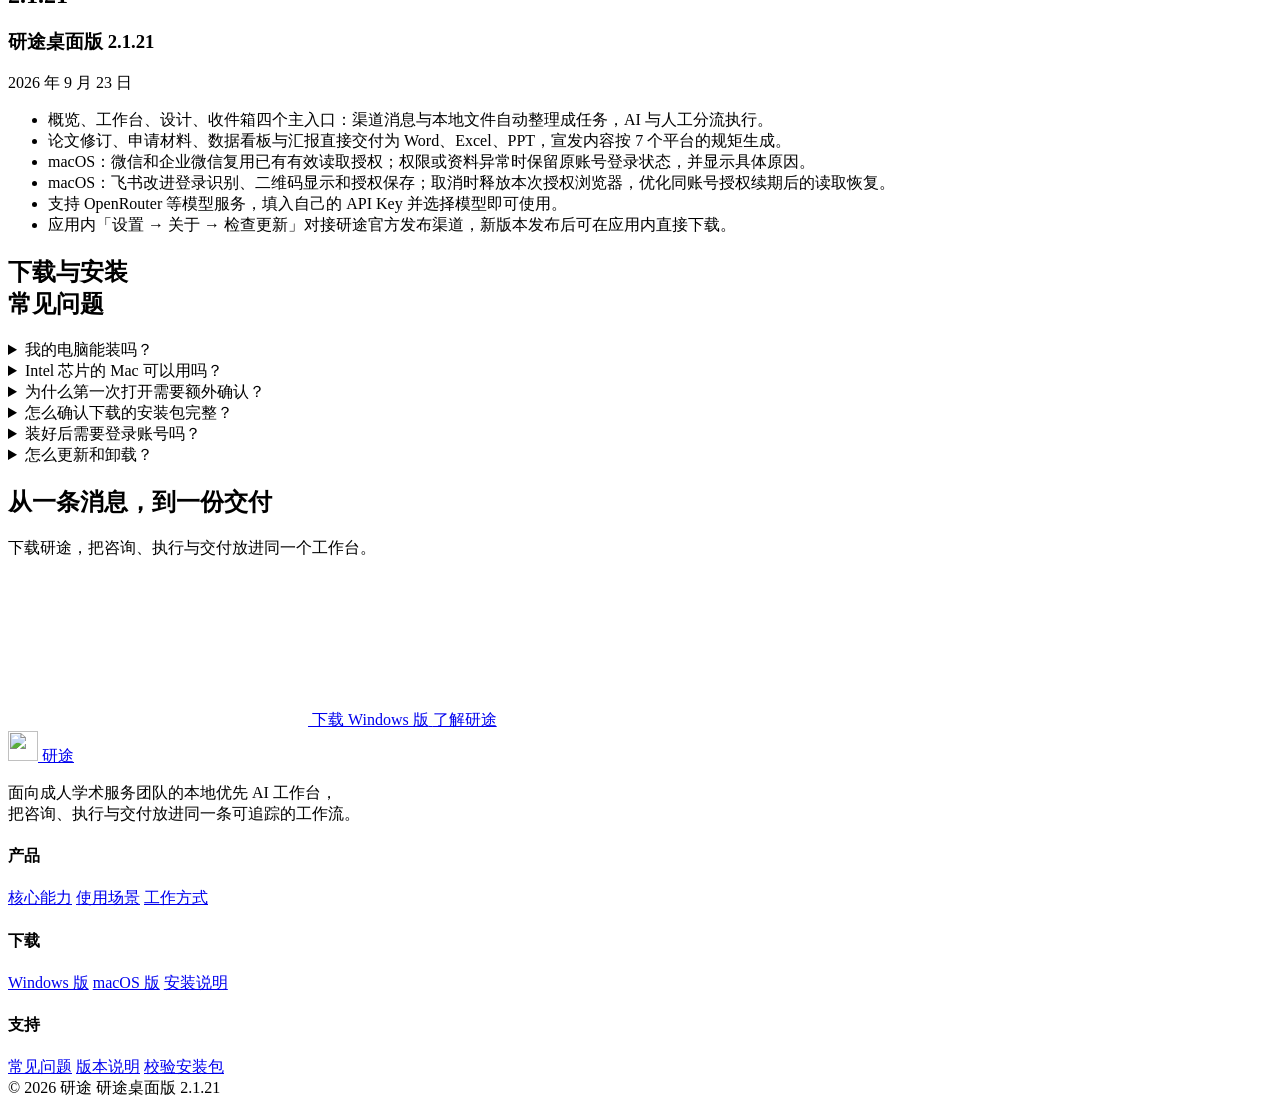
==== commit 61d8a29b: "fix(mac): publish persistent channel fixes and verified limits" ====
--- a/site/download/index.html
+++ b/site/download/index.html
@@ -100,6 +100,7 @@
                 <span class="rec">推荐你的系统</span>
               </div>
               <p class="platform-req">Apple 芯片（M1 及更新）· macOS 11 及以上</p>
+              <p class="platform-req">微信、企微首次读取授权尚未支持。<a href="#mac-limitations">请先查看当前 Mac 使用限制</a></p>
               <dl class="spec">
                 <div>
                   <dt>安装包</dt>
@@ -107,12 +108,12 @@
                 </div>
                 <div>
                   <dt>大小</dt>
-                  <dd>451.5 MB</dd>
+                  <dd>451.6 MB</dd>
                 </div>
                 <div>
                   <dt>SHA-256</dt>
                   <dd class="hash">
-                    <code id="sha-mac">15b5abe711502ee56506a930e50ae129c7a4b1fa70b25f992ff65f631fb5779e</code>
+                    <code id="sha-mac">f7f363c59c7ac799553d24a518356945d8fb096ba9ffe71cc84159f435a46fa8</code>
                     <button class="copy-btn" type="button" data-copy="sha-mac">复制</button>
                   </dd>
                 </div>
@@ -123,6 +124,7 @@
             </article>
           </div>
           <p class="dl-note">安装包只包含研途应用本身，首次打开是全新的空白工作台，所有数据都从你自己的使用开始。</p>
+          <div id="mac-limitations"><h3>当前 Mac 使用限制</h3><p>Apple 芯片、macOS 11 及以上的原定支持范围尚未全部满足，已知限制如下。当前直接实测为 M4 / macOS 27.0，其它版本与芯片尚未逐项实测。</p><ul><li>微信、企业微信在没有有效读取授权时，首次建立和失效后的重建尚未满足；反复登录无法解决，研途不会退出或替换官方客户端。</li><li>macOS 11–12 无法运行当前飞书授权浏览器，原定系统支持范围仍有缺口；其它未实测系统和芯片不计为通过。</li><li>当前 Mac 包不提供依赖 Windows Office COM 的 Word、Excel、PowerPoint 版式预览和转换。</li><li>飞书授权后随研途持续读取，当前没有独立的同步暂停开关。</li></ul></div>
         </div>
       </section>
 
@@ -214,8 +216,8 @@
             <ul>
               <li>概览、工作台、设计、收件箱四个主入口：渠道消息与本地文件自动整理成任务，AI 与人工分流执行。</li>
               <li>论文修订、申请材料、数据看板与汇报直接交付为 Word、Excel、PPT，宣发内容按 7 个平台的规矩生成。</li>
-              <li>macOS：修复首次启动和企业微信接入，完善系统授权引导与重启后的连接保持。</li>
-              <li>macOS：修复模型选择、会话复制及图片生成超时，改善收件箱草稿与宣发流程。</li>
+              <li>macOS：微信和企业微信复用已有有效读取授权；权限或资料异常时保留原账号登录状态，并显示具体原因。</li>
+              <li>macOS：飞书改进登录识别、二维码显示和授权保存；取消时释放本次授权浏览器，优化同账号授权续期后的读取恢复。</li>
               <li>支持 OpenRouter 等模型服务，填入自己的 API Key 并选择模型即可使用。</li>
               <li>应用内「设置 → 关于 → 检查更新」对接研途官方发布渠道，新版本发布后可在应用内直接下载。</li>
             </ul>
@@ -233,7 +235,7 @@
               <summary>我的电脑能装吗？</summary>
               <div class="answer">
                 <p>Windows 需要 Windows 10 或 Windows 11 的 64 位系统。Mac 需要 Apple 芯片（M1 及之后的所有 M 系列芯片）并运行 macOS 11 或更高版本。</p>
-                <p>在 Mac 上可以点击左上角苹果菜单 →「关于本机」，看到「芯片：Apple M…」即可安装。</p>
+                <p>在 Mac 上可以点击左上角苹果菜单 →「关于本机」，查看芯片信息；下载前还请核对本页的 Mac 使用限制。</p>
               </div>
             </details>
             <details>
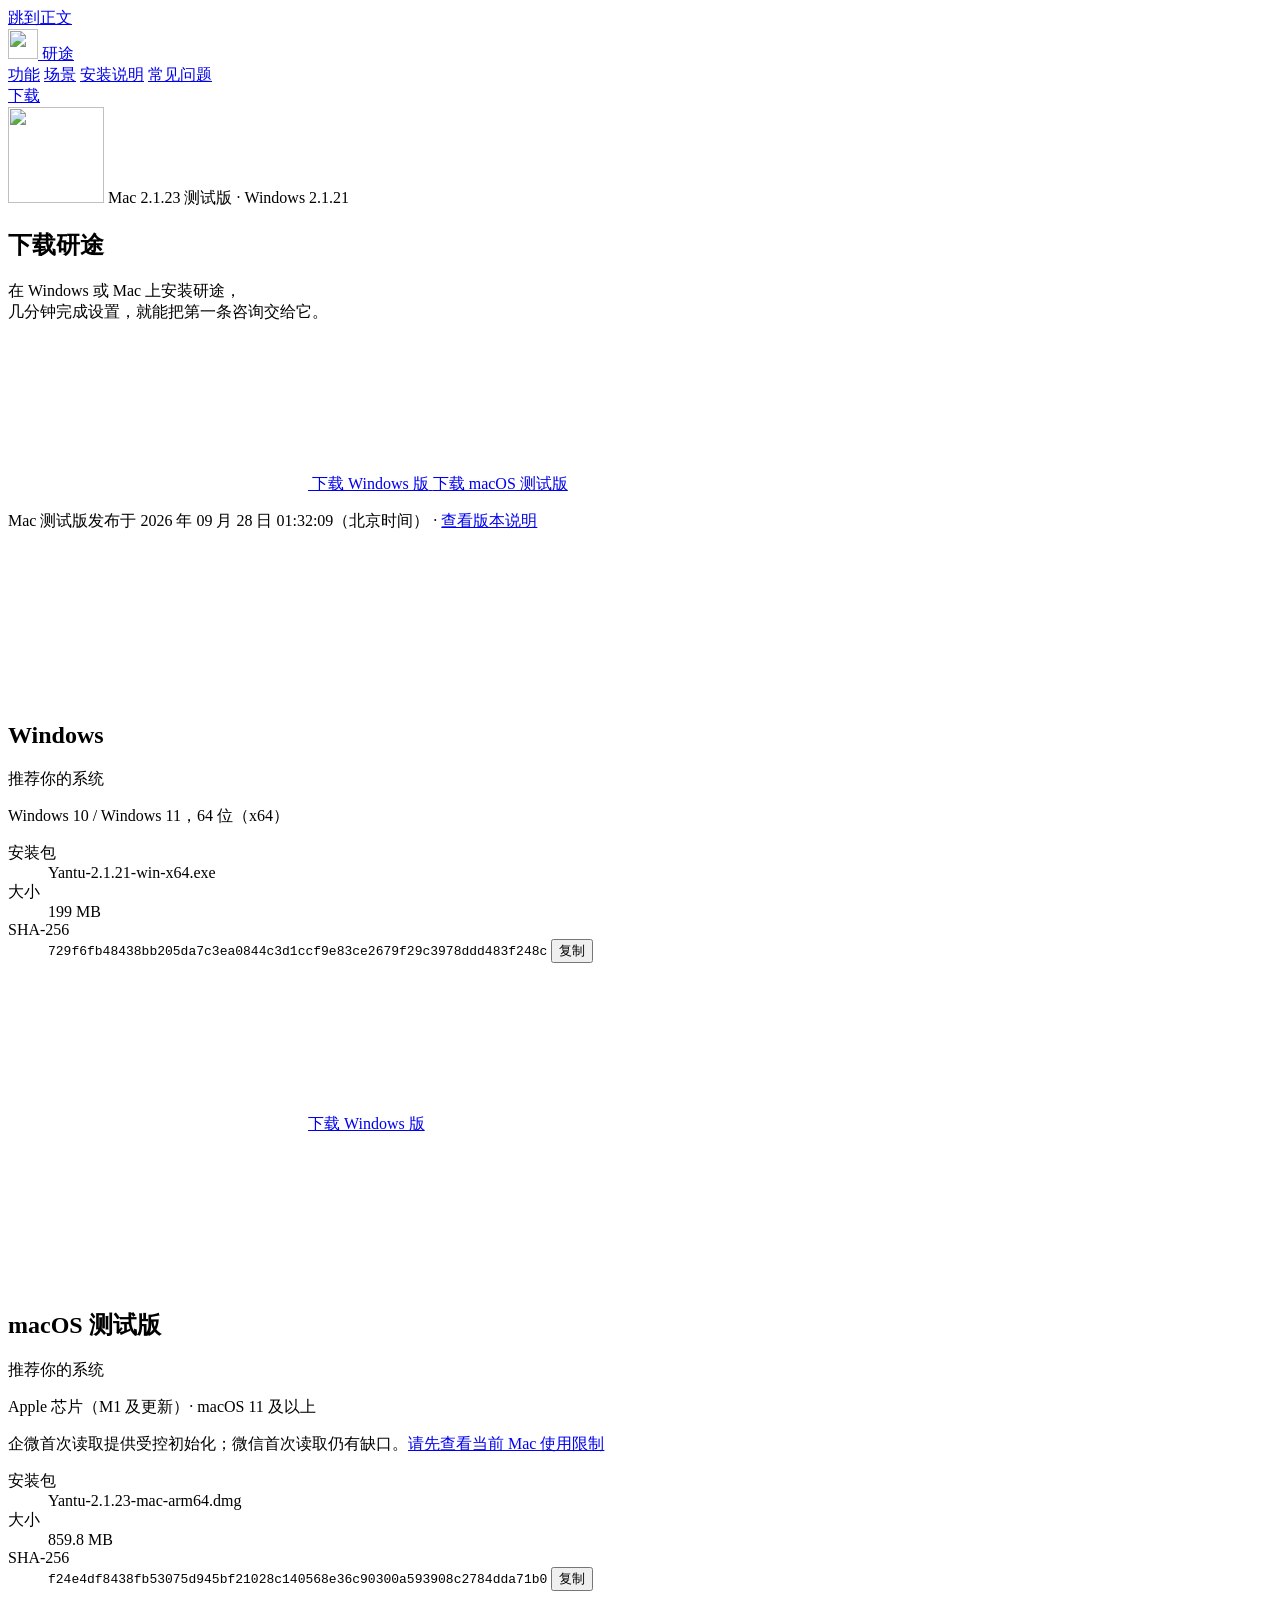
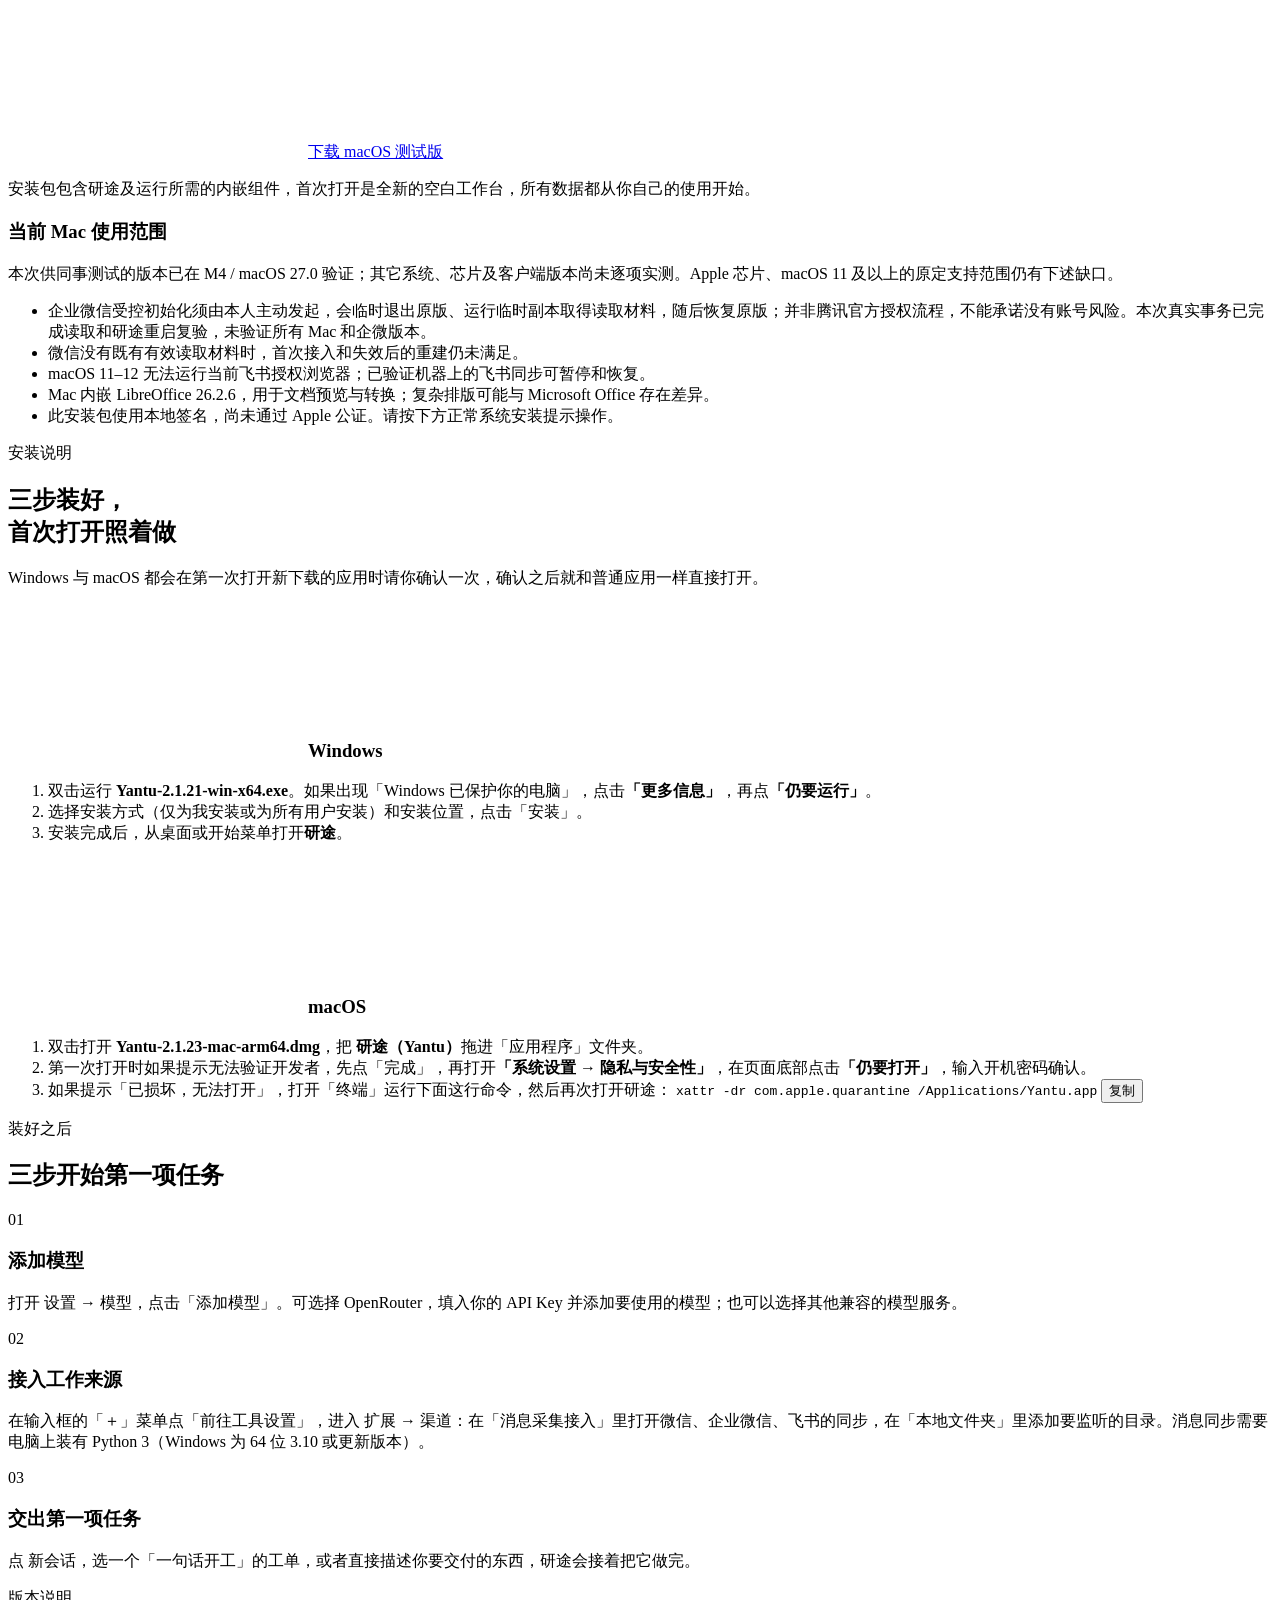
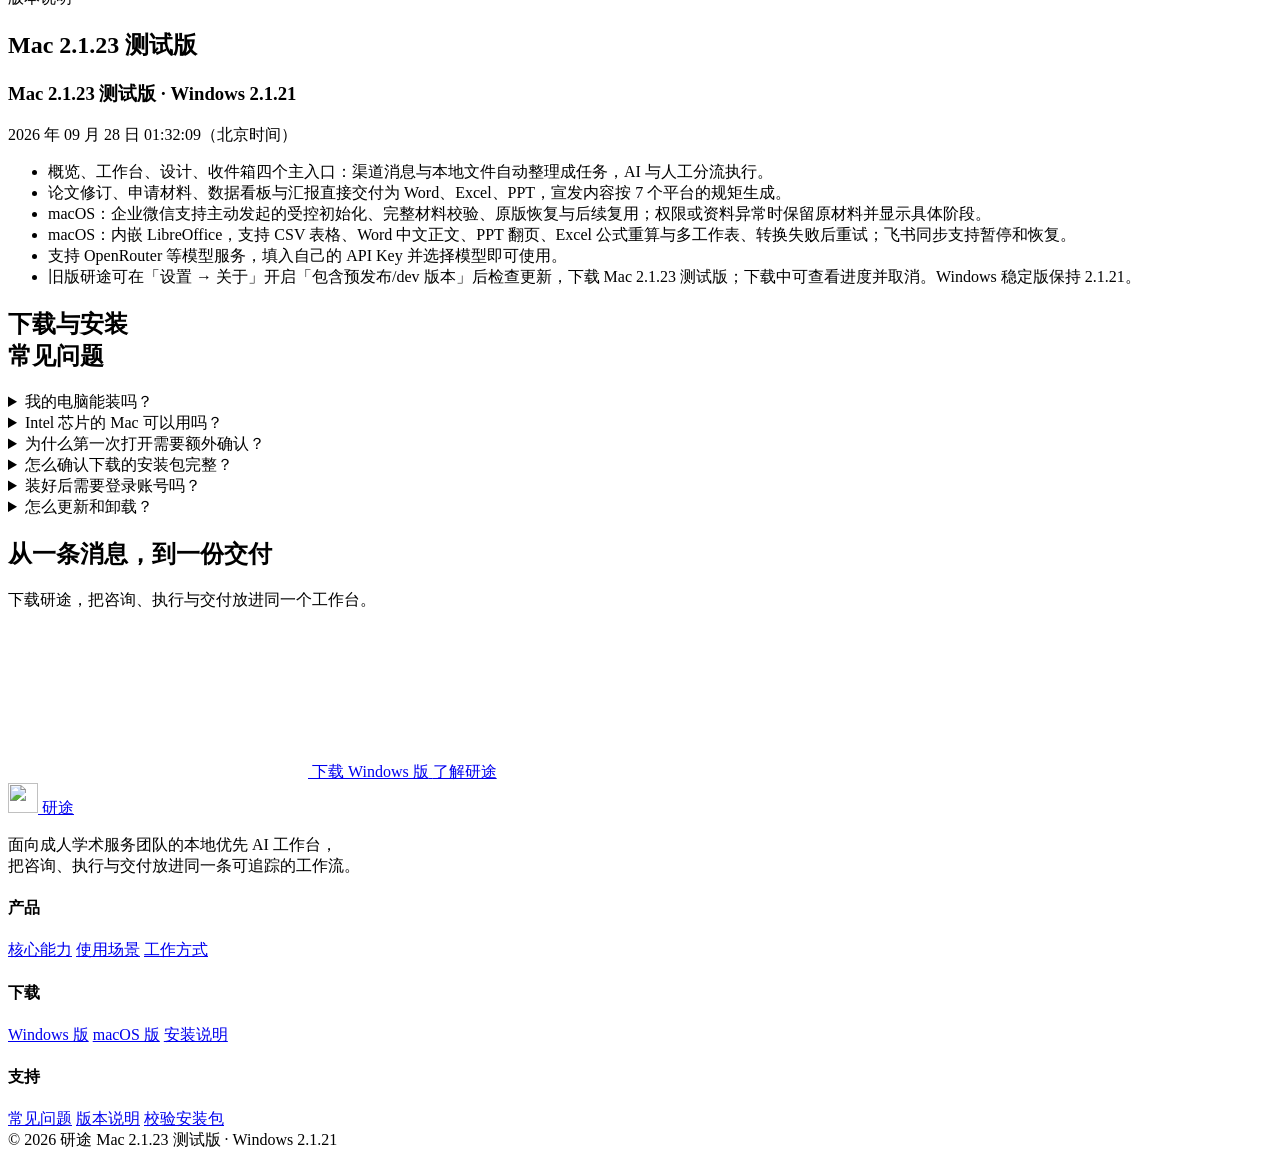
==== commit 0e436302: "chore(release): publish verified Mac 2.1.23 test download Publish the accepted R16 installer and its" ====
--- a/site/download/index.html
+++ b/site/download/index.html
@@ -6,7 +6,7 @@
     <title>下载研途 · Windows 与 macOS 桌面版</title>
     <meta
       name="description"
-      content="下载研途桌面版 2.1.21：Windows 10/11（64 位）与 Apple 芯片 Mac（macOS 11 及以上）。附安装说明、首次使用步骤与安装包校验值。"
+      content="下载研途桌面版：Mac 2.1.23 测试版、Windows 2.1.21。Windows 10/11（64 位）与 Apple 芯片 Mac（macOS 11 及以上）。附安装说明、首次使用步骤与安装包校验值。"
     />
     <meta name="theme-color" content="#faf9f5" />
     <link rel="icon" href="/favicon.svg" type="image/svg+xml" />
@@ -47,7 +47,7 @@
       <section class="dl-hero">
         <div class="container">
           <span class="dl-icon"><img src="/assets/brand.svg" alt="" width="96" height="96" /></span>
-          <span class="eyebrow">研途桌面版 2.1.21</span>
+          <span class="eyebrow">Mac 2.1.23 测试版 · Windows 2.1.21</span>
           <h1>下载研途</h1>
           <p class="lead">在 Windows 或 Mac 上安装研途，<br />几分钟完成设置，就能把第一条咨询交给它。</p>
           <div class="cta-row">
@@ -55,9 +55,9 @@
               <svg aria-hidden="true"><use href="/assets/icons.svg#i-download" /></svg>
               <span data-dl-label>下载 Windows 版</span>
             </a>
-            <a class="btn btn-secondary" href="/download/mac" data-dl="other">下载 macOS 版</a>
-          </div>
-          <p class="cta-note">发布于 2026 年 9 月 23 日 · macOS 安装包更新于 2026 年 9 月 27 日 · <a href="#release">查看版本说明</a></p>
+            <a class="btn btn-secondary" href="/download/mac" data-dl="other">下载 macOS 测试版</a>
+          </div>
+          <p class="cta-note">Mac 测试版发布于 2026 年 09 月 28 日 01:32:09（北京时间） · <a href="#release">查看版本说明</a></p>
         </div>
       </section>
 
@@ -96,35 +96,35 @@
             <article class="platform" data-platform="mac">
               <div class="platform-head">
                 <span class="os"><svg aria-hidden="true"><use href="/assets/icons.svg#i-apple" /></svg></span>
-                <h2>macOS</h2>
+                <h2>macOS 测试版</h2>
                 <span class="rec">推荐你的系统</span>
               </div>
               <p class="platform-req">Apple 芯片（M1 及更新）· macOS 11 及以上</p>
-              <p class="platform-req">微信、企微首次读取授权尚未支持。<a href="#mac-limitations">请先查看当前 Mac 使用限制</a></p>
+              <p class="platform-req">企微首次读取提供受控初始化；微信首次读取仍有缺口。<a href="#mac-limitations">请先查看当前 Mac 使用限制</a></p>
               <dl class="spec">
                 <div>
                   <dt>安装包</dt>
-                  <dd>Yantu-2.1.21-mac-arm64.dmg</dd>
+                  <dd>Yantu-2.1.23-mac-arm64.dmg</dd>
                 </div>
                 <div>
                   <dt>大小</dt>
-                  <dd>451.6 MB</dd>
+                  <dd>859.8 MB</dd>
                 </div>
                 <div>
                   <dt>SHA-256</dt>
                   <dd class="hash">
-                    <code id="sha-mac">f7f363c59c7ac799553d24a518356945d8fb096ba9ffe71cc84159f435a46fa8</code>
+                    <code id="sha-mac">f24e4df8438fb53075d945bf21028c140568e36c90300a593908c2784dda71b0</code>
                     <button class="copy-btn" type="button" data-copy="sha-mac">复制</button>
                   </dd>
                 </div>
               </dl>
               <a class="btn btn-primary" href="/download/mac">
-                <svg aria-hidden="true"><use href="/assets/icons.svg#i-download" /></svg>下载 macOS 版
+                <svg aria-hidden="true"><use href="/assets/icons.svg#i-download" /></svg>下载 macOS 测试版
               </a>
             </article>
           </div>
-          <p class="dl-note">安装包只包含研途应用本身，首次打开是全新的空白工作台，所有数据都从你自己的使用开始。</p>
-          <div id="mac-limitations"><h3>当前 Mac 使用限制</h3><p>Apple 芯片、macOS 11 及以上的原定支持范围尚未全部满足，已知限制如下。当前直接实测为 M4 / macOS 27.0，其它版本与芯片尚未逐项实测。</p><ul><li>微信、企业微信在没有有效读取授权时，首次建立和失效后的重建尚未满足；反复登录无法解决，研途不会退出或替换官方客户端。</li><li>macOS 11–12 无法运行当前飞书授权浏览器，原定系统支持范围仍有缺口；其它未实测系统和芯片不计为通过。</li><li>当前 Mac 包不提供依赖 Windows Office COM 的 Word、Excel、PowerPoint 版式预览和转换。</li><li>飞书授权后随研途持续读取，当前没有独立的同步暂停开关。</li></ul></div>
+          <p class="dl-note">安装包包含研途及运行所需的内嵌组件，首次打开是全新的空白工作台，所有数据都从你自己的使用开始。</p>
+          <div id="mac-limitations"><h3>当前 Mac 使用范围</h3><p>本次供同事测试的版本已在 M4 / macOS 27.0 验证；其它系统、芯片及客户端版本尚未逐项实测。Apple 芯片、macOS 11 及以上的原定支持范围仍有下述缺口。</p><ul><li>企业微信受控初始化须由本人主动发起，会临时退出原版、运行临时副本取得读取材料，随后恢复原版；并非腾讯官方授权流程，不能承诺没有账号风险。本次真实事务已完成读取和研途重启复验，未验证所有 Mac 和企微版本。</li><li>微信没有既有有效读取材料时，首次接入和失效后的重建仍未满足。</li><li>macOS 11–12 无法运行当前飞书授权浏览器；已验证机器上的飞书同步可暂停和恢复。</li><li>Mac 内嵌 LibreOffice 26.2.6，用于文档预览与转换；复杂排版可能与 Microsoft Office 存在差异。</li><li>此安装包使用本地签名，尚未通过 Apple 公证。请按下方正常系统安装提示操作。</li></ul></div>
         </div>
       </section>
 
@@ -151,7 +151,7 @@
             <div class="guide-card reveal">
               <h3><svg aria-hidden="true"><use href="/assets/icons.svg#i-apple" /></svg>macOS</h3>
               <ol class="numbered">
-                <li><span>双击打开 <b>Yantu-2.1.21-mac-arm64.dmg</b>，把 <b>研途（Yantu）</b>拖进「应用程序」文件夹。</span></li>
+                <li><span>双击打开 <b>Yantu-2.1.23-mac-arm64.dmg</b>，把 <b>研途（Yantu）</b>拖进「应用程序」文件夹。</span></li>
                 <li>
                   <span>第一次打开时如果提示无法验证开发者，先点「完成」，再打开<b>「系统设置 → 隐私与安全性」</b>，在页面底部点击<b>「仍要打开」</b>，输入开机密码确认。</span>
                 </li>
@@ -206,20 +206,20 @@
         <div class="container">
           <div class="section-head reveal">
             <span class="eyebrow">版本说明</span>
-            <h2>2.1.21</h2>
+            <h2>Mac 2.1.23 测试版</h2>
           </div>
           <div class="release reveal">
             <div class="release-head">
-              <h3>研途桌面版 2.1.21</h3>
-              <time datetime="2026-09-23">2026 年 9 月 23 日</time>
+              <h3>Mac 2.1.23 测试版 · Windows 2.1.21</h3>
+              <time datetime="2026-09-27T17:32:09Z">2026 年 09 月 28 日 01:32:09（北京时间）</time>
             </div>
             <ul>
               <li>概览、工作台、设计、收件箱四个主入口：渠道消息与本地文件自动整理成任务，AI 与人工分流执行。</li>
               <li>论文修订、申请材料、数据看板与汇报直接交付为 Word、Excel、PPT，宣发内容按 7 个平台的规矩生成。</li>
-              <li>macOS：微信和企业微信复用已有有效读取授权；权限或资料异常时保留原账号登录状态，并显示具体原因。</li>
-              <li>macOS：飞书改进登录识别、二维码显示和授权保存；取消时释放本次授权浏览器，优化同账号授权续期后的读取恢复。</li>
+              <li>macOS：企业微信支持主动发起的受控初始化、完整材料校验、原版恢复与后续复用；权限或资料异常时保留原材料并显示具体阶段。</li>
+              <li>macOS：内嵌 LibreOffice，支持 CSV 表格、Word 中文正文、PPT 翻页、Excel 公式重算与多工作表、转换失败后重试；飞书同步支持暂停和恢复。</li>
               <li>支持 OpenRouter 等模型服务，填入自己的 API Key 并选择模型即可使用。</li>
-              <li>应用内「设置 → 关于 → 检查更新」对接研途官方发布渠道，新版本发布后可在应用内直接下载。</li>
+              <li>旧版研途可在「设置 → 关于」开启「包含预发布/dev 版本」后检查更新，下载 Mac 2.1.23 测试版；下载中可查看进度并取消。Windows 稳定版保持 2.1.21。</li>
             </ul>
           </div>
         </div>
@@ -257,7 +257,7 @@
               <div class="answer">
                 <p>对照上方卡片里的 SHA-256 校验值：</p>
                 <p>Windows：在 PowerShell 中运行 <span class="path is-code">Get-FileHash .\Yantu-2.1.21-win-x64.exe</span></p>
-                <p>macOS：在终端中运行 <span class="path is-code">shasum -a 256 ~/Downloads/Yantu-2.1.21-mac-arm64.dmg</span></p>
+                <p>macOS：在终端中运行 <span class="path is-code">shasum -a 256 ~/Downloads/Yantu-2.1.23-mac-arm64.dmg</span></p>
                 <p>输出的值与页面上一致，说明文件完整。</p>
               </div>
             </details>
@@ -325,7 +325,7 @@
           </div>
           <div class="footer-base">
             <span>© <span data-year>2026</span> 研途</span>
-            <span>研途桌面版 2.1.21</span>
+            <span>Mac 2.1.23 测试版 · Windows 2.1.21</span>
           </div>
         </div>
       </footer>
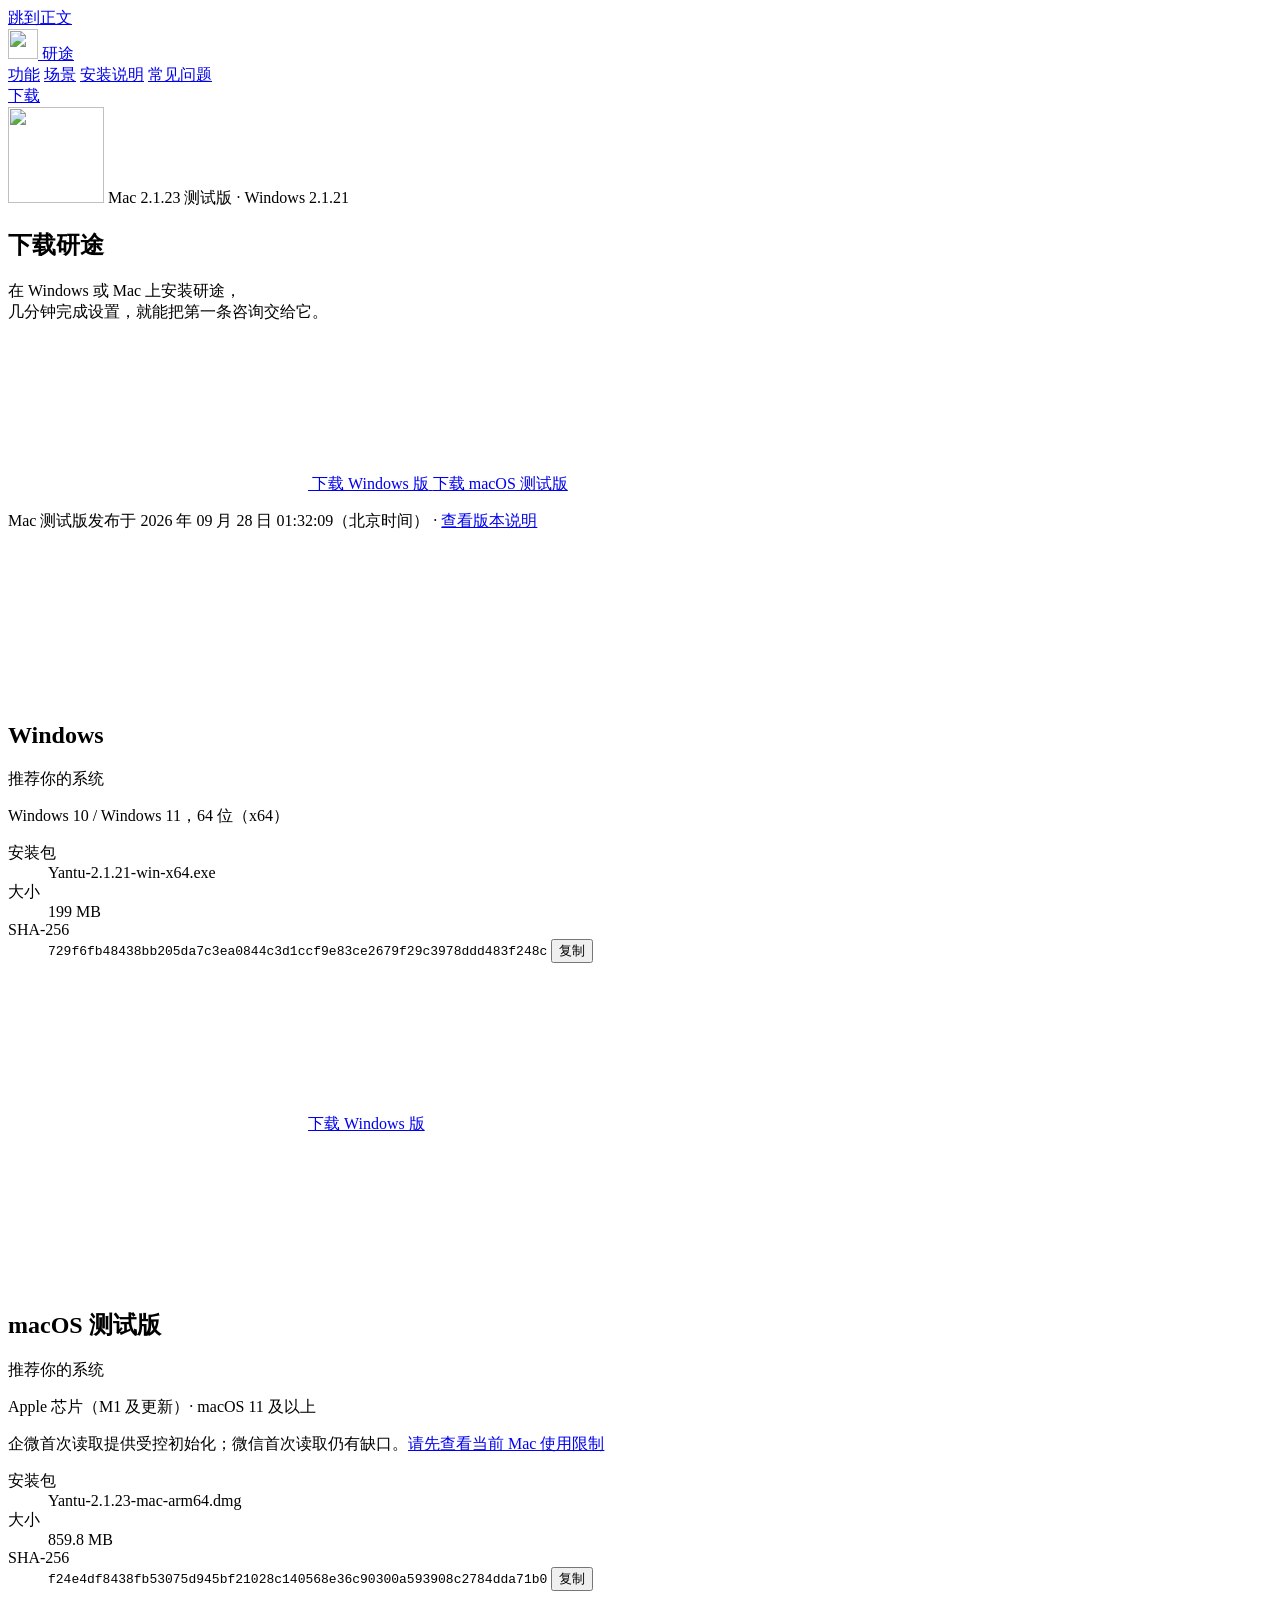
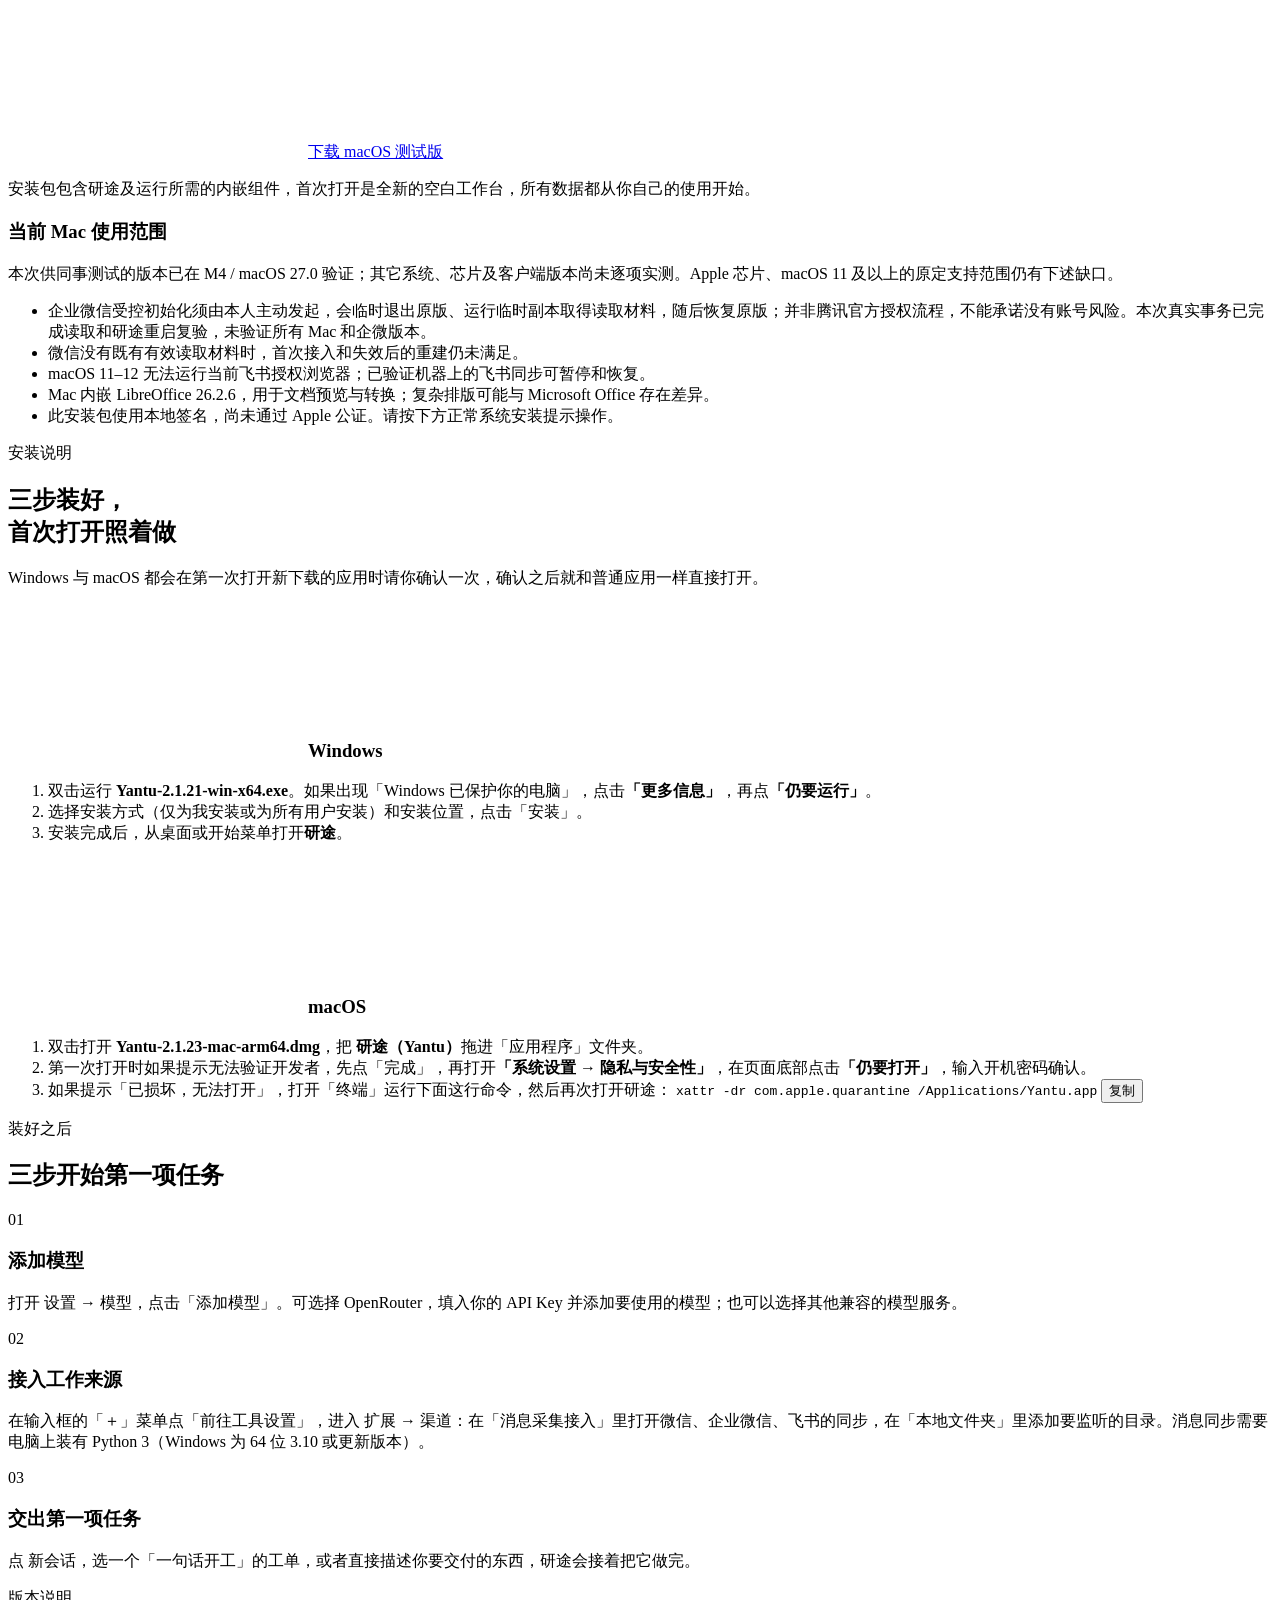
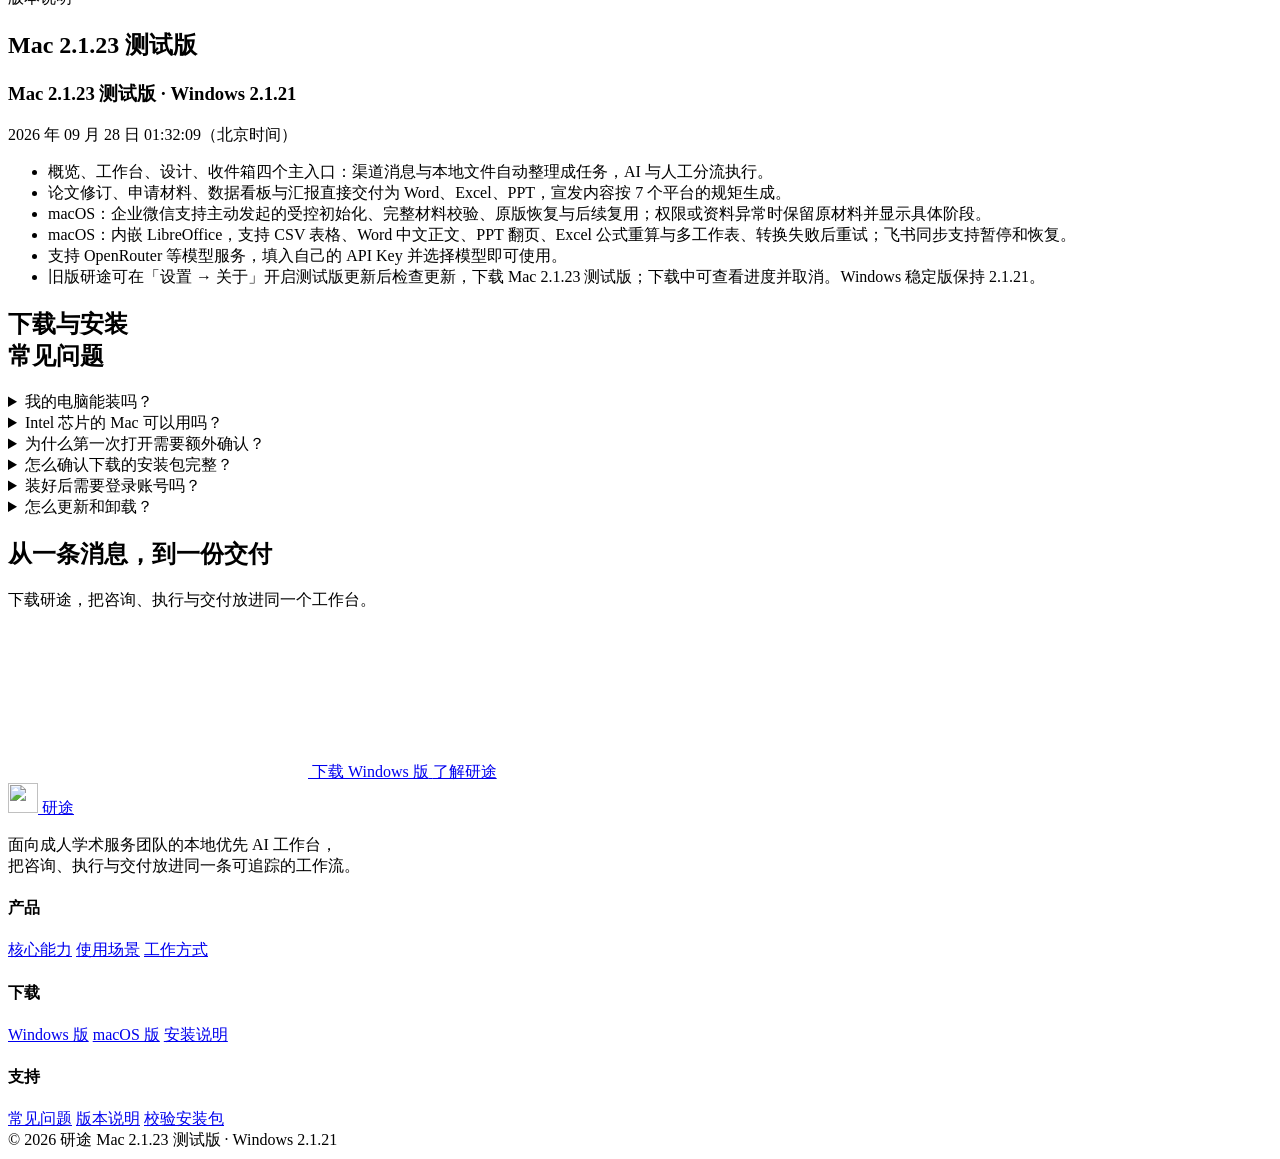
==== commit 067b8631: "docs(download): match the tested Mac update switch label" ====
--- a/site/download/index.html
+++ b/site/download/index.html
@@ -219,7 +219,7 @@
               <li>macOS：企业微信支持主动发起的受控初始化、完整材料校验、原版恢复与后续复用；权限或资料异常时保留原材料并显示具体阶段。</li>
               <li>macOS：内嵌 LibreOffice，支持 CSV 表格、Word 中文正文、PPT 翻页、Excel 公式重算与多工作表、转换失败后重试；飞书同步支持暂停和恢复。</li>
               <li>支持 OpenRouter 等模型服务，填入自己的 API Key 并选择模型即可使用。</li>
-              <li>旧版研途可在「设置 → 关于」开启「包含预发布/dev 版本」后检查更新，下载 Mac 2.1.23 测试版；下载中可查看进度并取消。Windows 稳定版保持 2.1.21。</li>
+              <li>旧版研途可在「设置 → 关于」开启测试版更新后检查更新，下载 Mac 2.1.23 测试版；下载中可查看进度并取消。Windows 稳定版保持 2.1.21。</li>
             </ul>
           </div>
         </div>
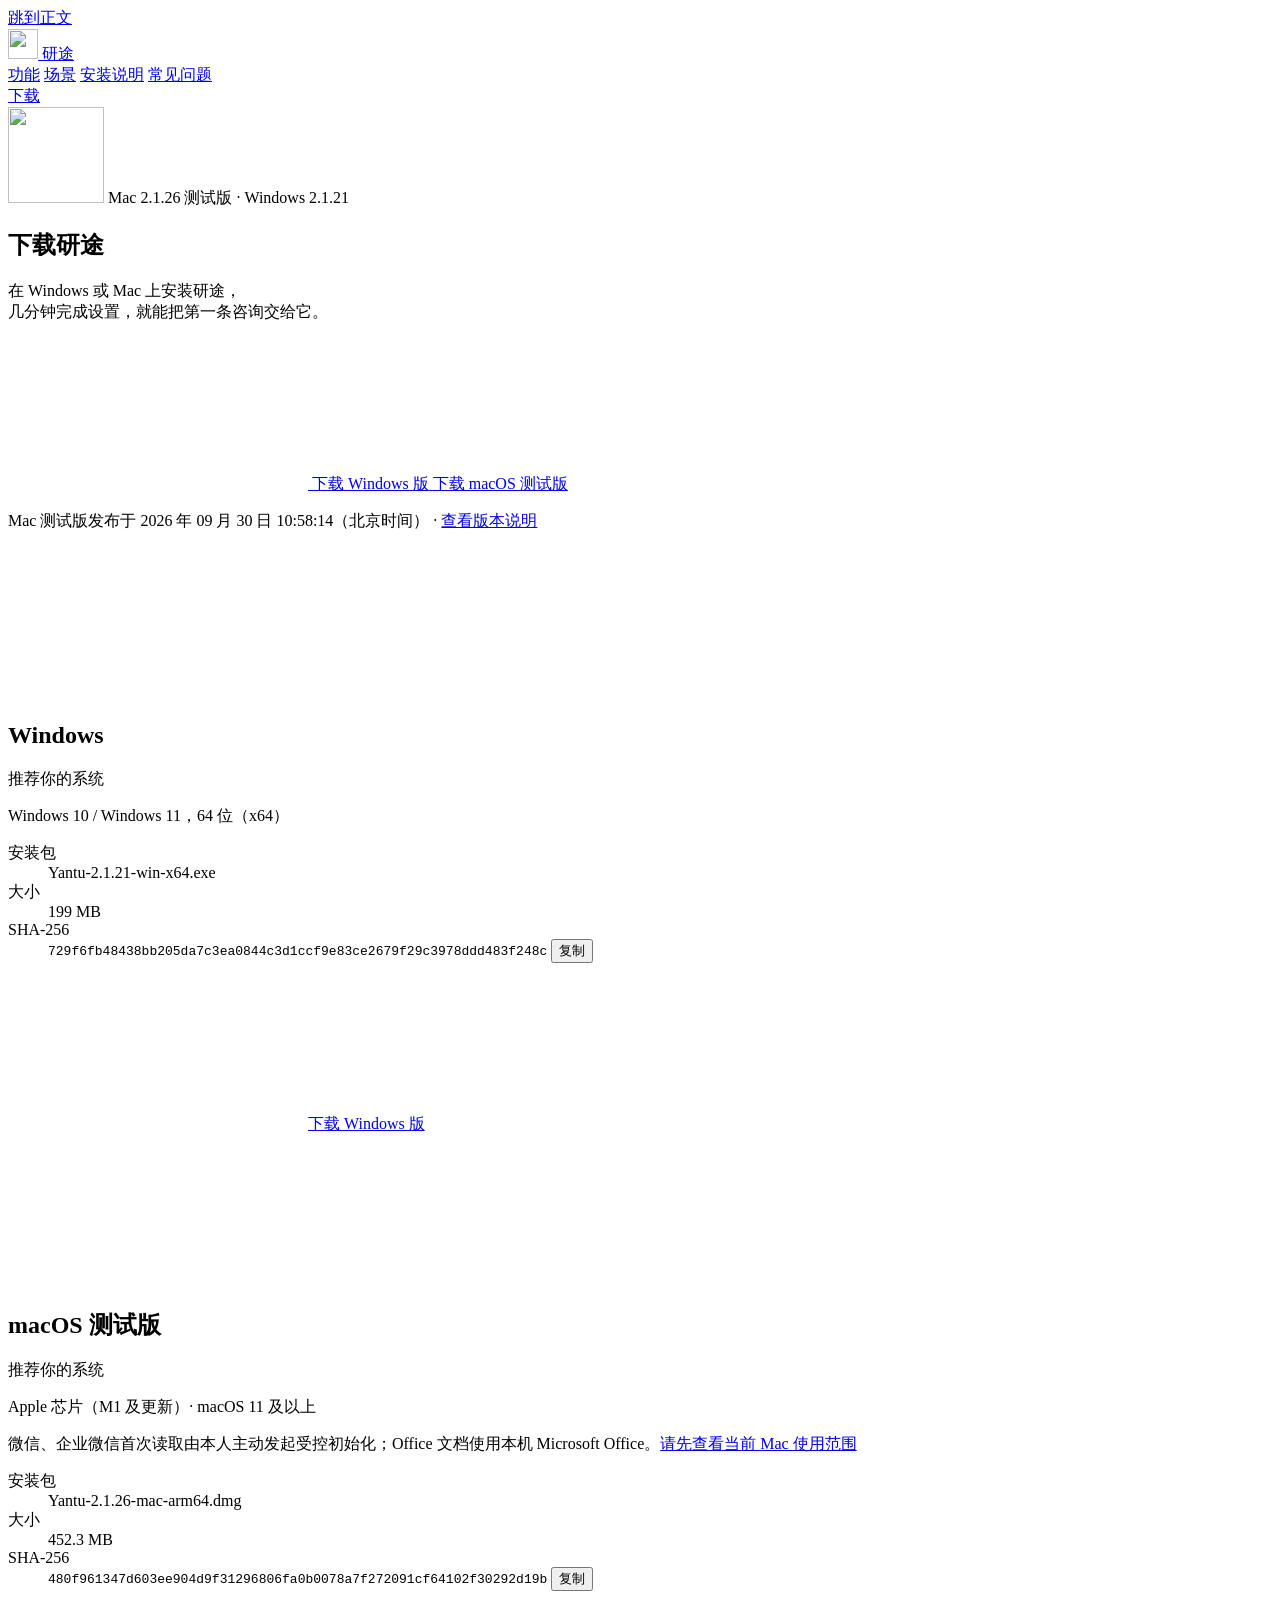
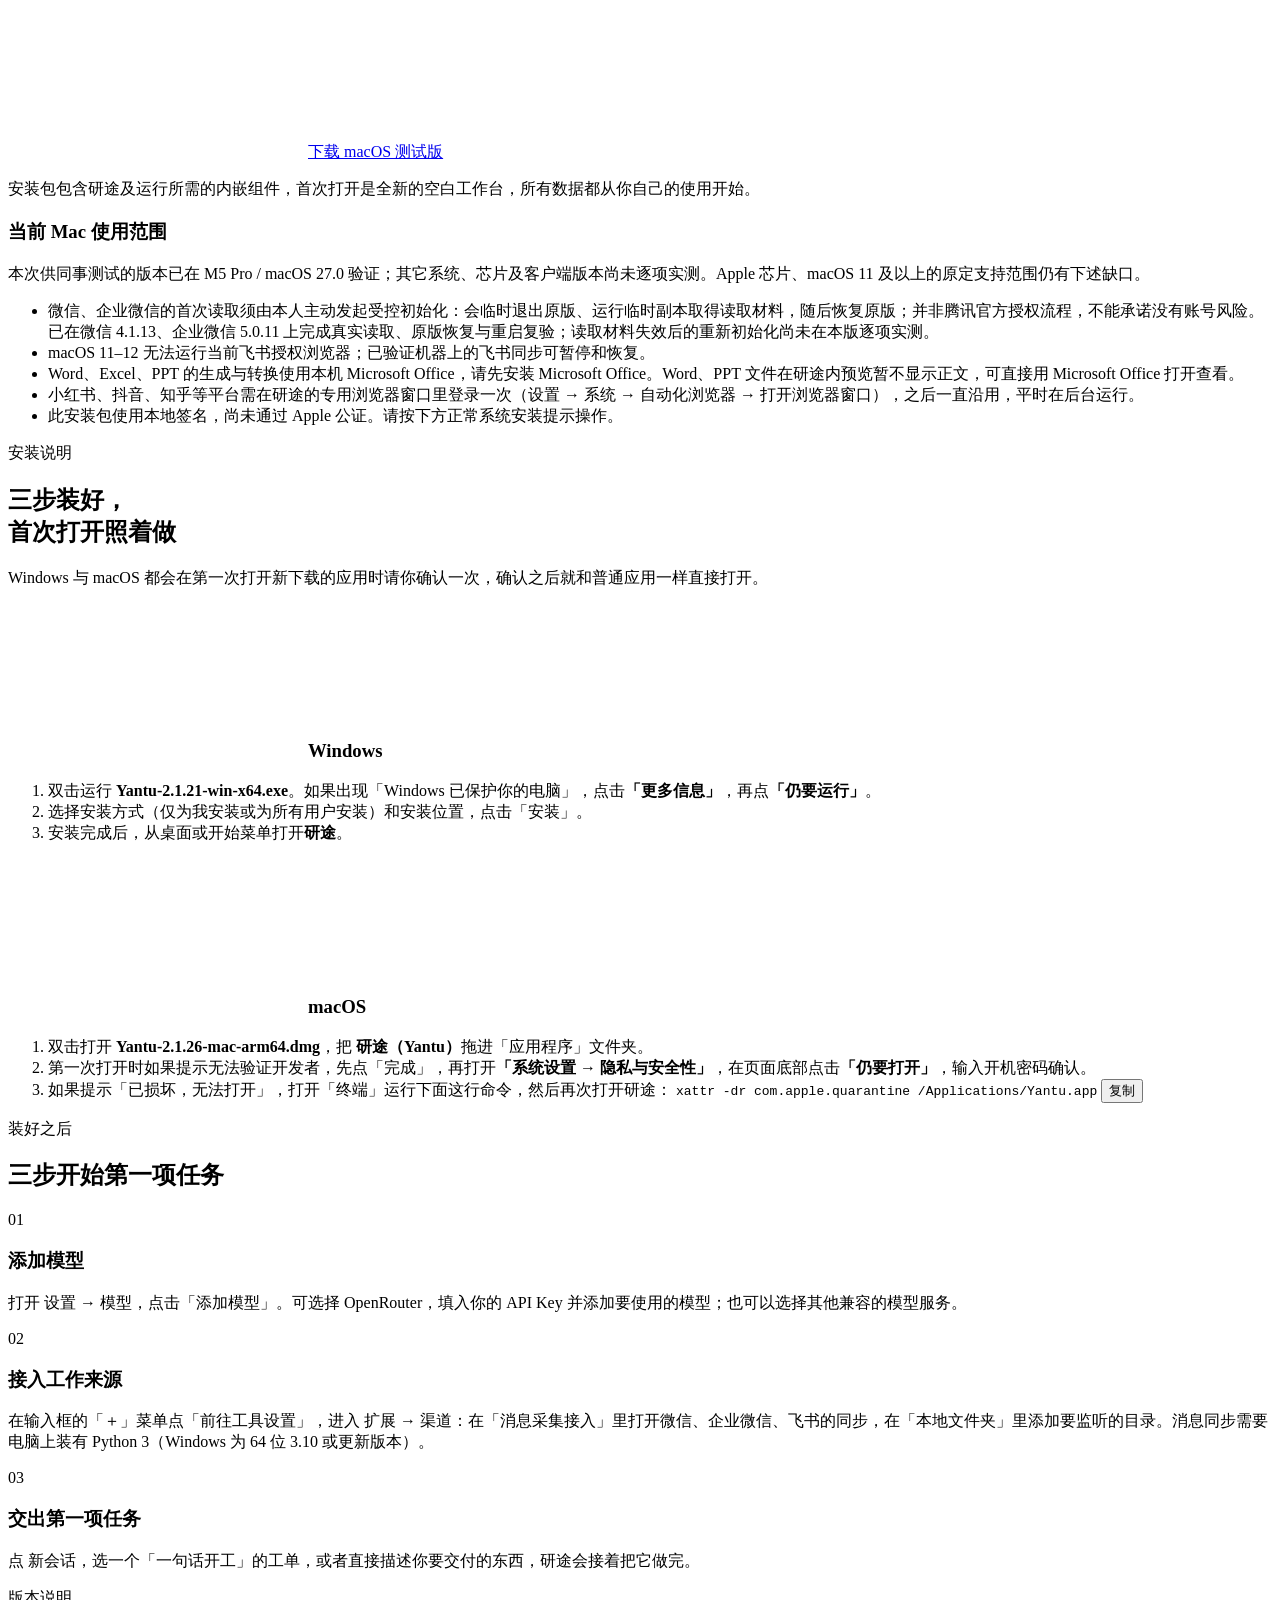
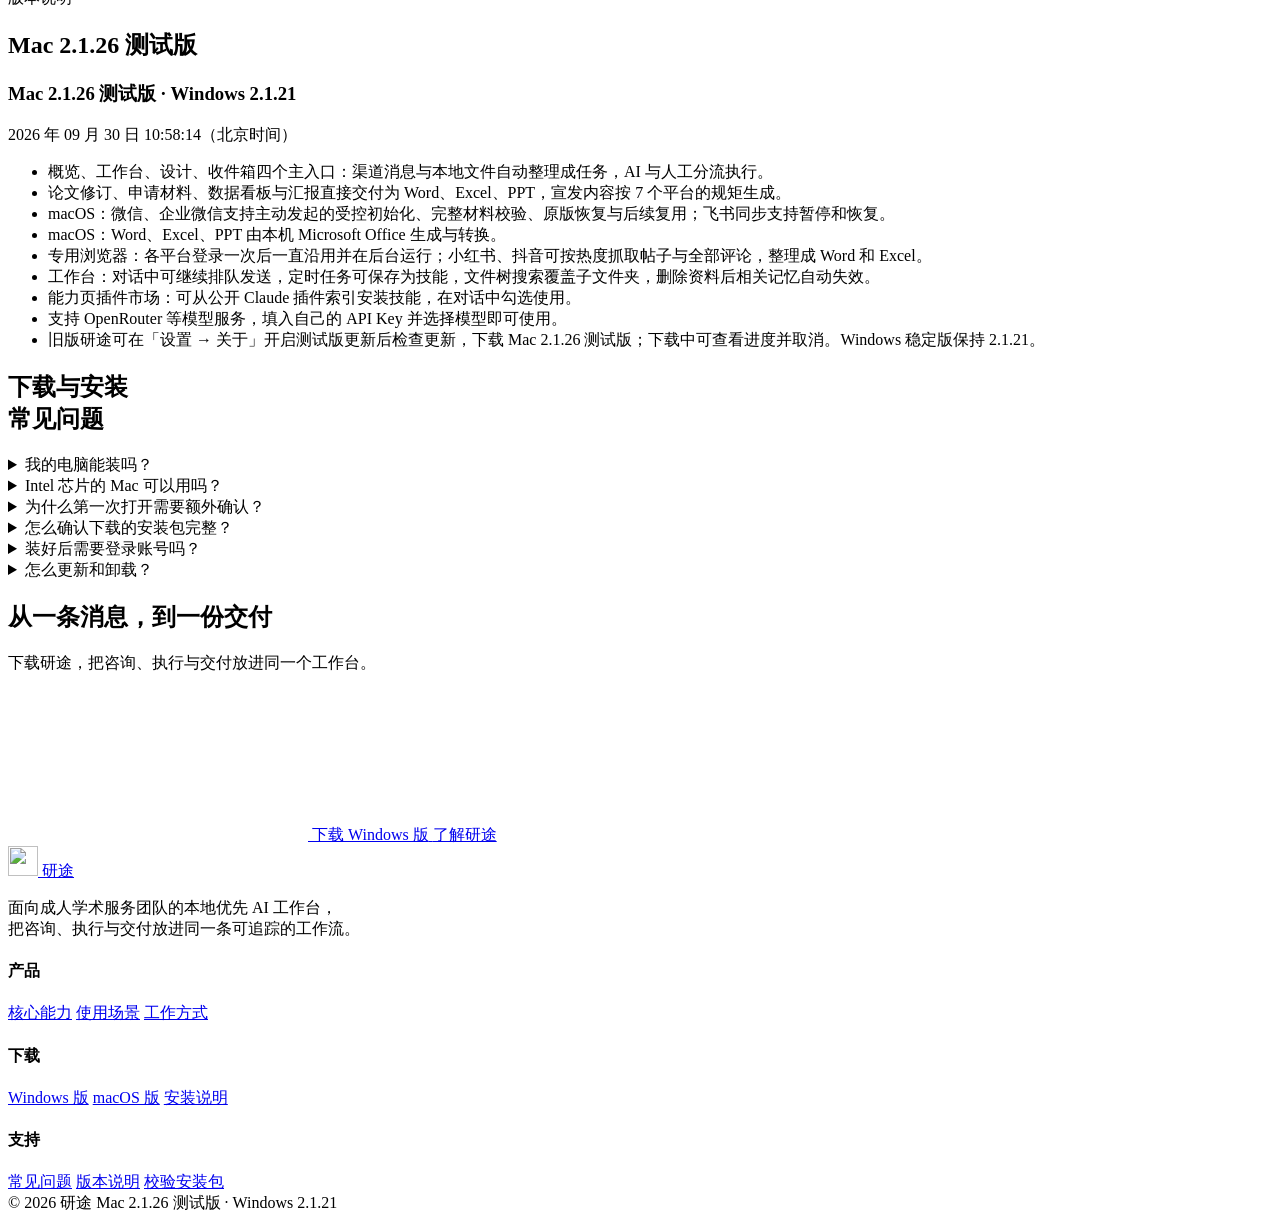
==== commit 594ebc0e: "chore(release): publish Mac 2.1.26 test download" ====
--- a/site/download/index.html
+++ b/site/download/index.html
@@ -6,7 +6,7 @@
     <title>下载研途 · Windows 与 macOS 桌面版</title>
     <meta
       name="description"
-      content="下载研途桌面版：Mac 2.1.23 测试版、Windows 2.1.21。Windows 10/11（64 位）与 Apple 芯片 Mac（macOS 11 及以上）。附安装说明、首次使用步骤与安装包校验值。"
+      content="下载研途桌面版：Mac 2.1.26 测试版、Windows 2.1.21。Windows 10/11（64 位）与 Apple 芯片 Mac（macOS 11 及以上）。附安装说明、首次使用步骤与安装包校验值。"
     />
     <meta name="theme-color" content="#faf9f5" />
     <link rel="icon" href="/favicon.svg" type="image/svg+xml" />
@@ -47,7 +47,7 @@
       <section class="dl-hero">
         <div class="container">
           <span class="dl-icon"><img src="/assets/brand.svg" alt="" width="96" height="96" /></span>
-          <span class="eyebrow">Mac 2.1.23 测试版 · Windows 2.1.21</span>
+          <span class="eyebrow">Mac 2.1.26 测试版 · Windows 2.1.21</span>
           <h1>下载研途</h1>
           <p class="lead">在 Windows 或 Mac 上安装研途，<br />几分钟完成设置，就能把第一条咨询交给它。</p>
           <div class="cta-row">
@@ -57,7 +57,7 @@
             </a>
             <a class="btn btn-secondary" href="/download/mac" data-dl="other">下载 macOS 测试版</a>
           </div>
-          <p class="cta-note">Mac 测试版发布于 2026 年 09 月 28 日 01:32:09（北京时间） · <a href="#release">查看版本说明</a></p>
+          <p class="cta-note">Mac 测试版发布于 2026 年 09 月 30 日 10:58:14（北京时间） · <a href="#release">查看版本说明</a></p>
         </div>
       </section>
 
@@ -100,20 +100,20 @@
                 <span class="rec">推荐你的系统</span>
               </div>
               <p class="platform-req">Apple 芯片（M1 及更新）· macOS 11 及以上</p>
-              <p class="platform-req">企微首次读取提供受控初始化；微信首次读取仍有缺口。<a href="#mac-limitations">请先查看当前 Mac 使用限制</a></p>
+              <p class="platform-req">微信、企业微信首次读取由本人主动发起受控初始化；Office 文档使用本机 Microsoft Office。<a href="#mac-limitations">请先查看当前 Mac 使用范围</a></p>
               <dl class="spec">
                 <div>
                   <dt>安装包</dt>
-                  <dd>Yantu-2.1.23-mac-arm64.dmg</dd>
+                  <dd>Yantu-2.1.26-mac-arm64.dmg</dd>
                 </div>
                 <div>
                   <dt>大小</dt>
-                  <dd>859.8 MB</dd>
+                  <dd>452.3 MB</dd>
                 </div>
                 <div>
                   <dt>SHA-256</dt>
                   <dd class="hash">
-                    <code id="sha-mac">f24e4df8438fb53075d945bf21028c140568e36c90300a593908c2784dda71b0</code>
+                    <code id="sha-mac">480f961347d603ee904d9f31296806fa0b0078a7f272091cf64102f30292d19b</code>
                     <button class="copy-btn" type="button" data-copy="sha-mac">复制</button>
                   </dd>
                 </div>
@@ -124,7 +124,7 @@
             </article>
           </div>
           <p class="dl-note">安装包包含研途及运行所需的内嵌组件，首次打开是全新的空白工作台，所有数据都从你自己的使用开始。</p>
-          <div id="mac-limitations"><h3>当前 Mac 使用范围</h3><p>本次供同事测试的版本已在 M4 / macOS 27.0 验证；其它系统、芯片及客户端版本尚未逐项实测。Apple 芯片、macOS 11 及以上的原定支持范围仍有下述缺口。</p><ul><li>企业微信受控初始化须由本人主动发起，会临时退出原版、运行临时副本取得读取材料，随后恢复原版；并非腾讯官方授权流程，不能承诺没有账号风险。本次真实事务已完成读取和研途重启复验，未验证所有 Mac 和企微版本。</li><li>微信没有既有有效读取材料时，首次接入和失效后的重建仍未满足。</li><li>macOS 11–12 无法运行当前飞书授权浏览器；已验证机器上的飞书同步可暂停和恢复。</li><li>Mac 内嵌 LibreOffice 26.2.6，用于文档预览与转换；复杂排版可能与 Microsoft Office 存在差异。</li><li>此安装包使用本地签名，尚未通过 Apple 公证。请按下方正常系统安装提示操作。</li></ul></div>
+          <div id="mac-limitations"><h3>当前 Mac 使用范围</h3><p>本次供同事测试的版本已在 M5 Pro / macOS 27.0 验证；其它系统、芯片及客户端版本尚未逐项实测。Apple 芯片、macOS 11 及以上的原定支持范围仍有下述缺口。</p><ul><li>微信、企业微信的首次读取须由本人主动发起受控初始化：会临时退出原版、运行临时副本取得读取材料，随后恢复原版；并非腾讯官方授权流程，不能承诺没有账号风险。已在微信 4.1.13、企业微信 5.0.11 上完成真实读取、原版恢复与重启复验；读取材料失效后的重新初始化尚未在本版逐项实测。</li><li>macOS 11–12 无法运行当前飞书授权浏览器；已验证机器上的飞书同步可暂停和恢复。</li><li>Word、Excel、PPT 的生成与转换使用本机 Microsoft Office，请先安装 Microsoft Office。Word、PPT 文件在研途内预览暂不显示正文，可直接用 Microsoft Office 打开查看。</li><li>小红书、抖音、知乎等平台需在研途的专用浏览器窗口里登录一次（设置 → 系统 → 自动化浏览器 → 打开浏览器窗口），之后一直沿用，平时在后台运行。</li><li>此安装包使用本地签名，尚未通过 Apple 公证。请按下方正常系统安装提示操作。</li></ul></div>
         </div>
       </section>
 
@@ -151,7 +151,7 @@
             <div class="guide-card reveal">
               <h3><svg aria-hidden="true"><use href="/assets/icons.svg#i-apple" /></svg>macOS</h3>
               <ol class="numbered">
-                <li><span>双击打开 <b>Yantu-2.1.23-mac-arm64.dmg</b>，把 <b>研途（Yantu）</b>拖进「应用程序」文件夹。</span></li>
+                <li><span>双击打开 <b>Yantu-2.1.26-mac-arm64.dmg</b>，把 <b>研途（Yantu）</b>拖进「应用程序」文件夹。</span></li>
                 <li>
                   <span>第一次打开时如果提示无法验证开发者，先点「完成」，再打开<b>「系统设置 → 隐私与安全性」</b>，在页面底部点击<b>「仍要打开」</b>，输入开机密码确认。</span>
                 </li>
@@ -206,20 +206,23 @@
         <div class="container">
           <div class="section-head reveal">
             <span class="eyebrow">版本说明</span>
-            <h2>Mac 2.1.23 测试版</h2>
+            <h2>Mac 2.1.26 测试版</h2>
           </div>
           <div class="release reveal">
             <div class="release-head">
-              <h3>Mac 2.1.23 测试版 · Windows 2.1.21</h3>
-              <time datetime="2026-09-27T17:32:09Z">2026 年 09 月 28 日 01:32:09（北京时间）</time>
+              <h3>Mac 2.1.26 测试版 · Windows 2.1.21</h3>
+              <time datetime="2026-09-30T02:58:14Z">2026 年 09 月 30 日 10:58:14（北京时间）</time>
             </div>
             <ul>
               <li>概览、工作台、设计、收件箱四个主入口：渠道消息与本地文件自动整理成任务，AI 与人工分流执行。</li>
               <li>论文修订、申请材料、数据看板与汇报直接交付为 Word、Excel、PPT，宣发内容按 7 个平台的规矩生成。</li>
-              <li>macOS：企业微信支持主动发起的受控初始化、完整材料校验、原版恢复与后续复用；权限或资料异常时保留原材料并显示具体阶段。</li>
-              <li>macOS：内嵌 LibreOffice，支持 CSV 表格、Word 中文正文、PPT 翻页、Excel 公式重算与多工作表、转换失败后重试；飞书同步支持暂停和恢复。</li>
+              <li>macOS：微信、企业微信支持主动发起的受控初始化、完整材料校验、原版恢复与后续复用；飞书同步支持暂停和恢复。</li>
+              <li>macOS：Word、Excel、PPT 由本机 Microsoft Office 生成与转换。</li>
+              <li>专用浏览器：各平台登录一次后一直沿用并在后台运行；小红书、抖音可按热度抓取帖子与全部评论，整理成 Word 和 Excel。</li>
+              <li>工作台：对话中可继续排队发送，定时任务可保存为技能，文件树搜索覆盖子文件夹，删除资料后相关记忆自动失效。</li>
+              <li>能力页插件市场：可从公开 Claude 插件索引安装技能，在对话中勾选使用。</li>
               <li>支持 OpenRouter 等模型服务，填入自己的 API Key 并选择模型即可使用。</li>
-              <li>旧版研途可在「设置 → 关于」开启测试版更新后检查更新，下载 Mac 2.1.23 测试版；下载中可查看进度并取消。Windows 稳定版保持 2.1.21。</li>
+              <li>旧版研途可在「设置 → 关于」开启测试版更新后检查更新，下载 Mac 2.1.26 测试版；下载中可查看进度并取消。Windows 稳定版保持 2.1.21。</li>
             </ul>
           </div>
         </div>
@@ -257,7 +260,7 @@
               <div class="answer">
                 <p>对照上方卡片里的 SHA-256 校验值：</p>
                 <p>Windows：在 PowerShell 中运行 <span class="path is-code">Get-FileHash .\Yantu-2.1.21-win-x64.exe</span></p>
-                <p>macOS：在终端中运行 <span class="path is-code">shasum -a 256 ~/Downloads/Yantu-2.1.23-mac-arm64.dmg</span></p>
+                <p>macOS：在终端中运行 <span class="path is-code">shasum -a 256 ~/Downloads/Yantu-2.1.26-mac-arm64.dmg</span></p>
                 <p>输出的值与页面上一致，说明文件完整。</p>
               </div>
             </details>
@@ -325,7 +328,7 @@
           </div>
           <div class="footer-base">
             <span>© <span data-year>2026</span> 研途</span>
-            <span>Mac 2.1.23 测试版 · Windows 2.1.21</span>
+            <span>Mac 2.1.26 测试版 · Windows 2.1.21</span>
           </div>
         </div>
       </footer>
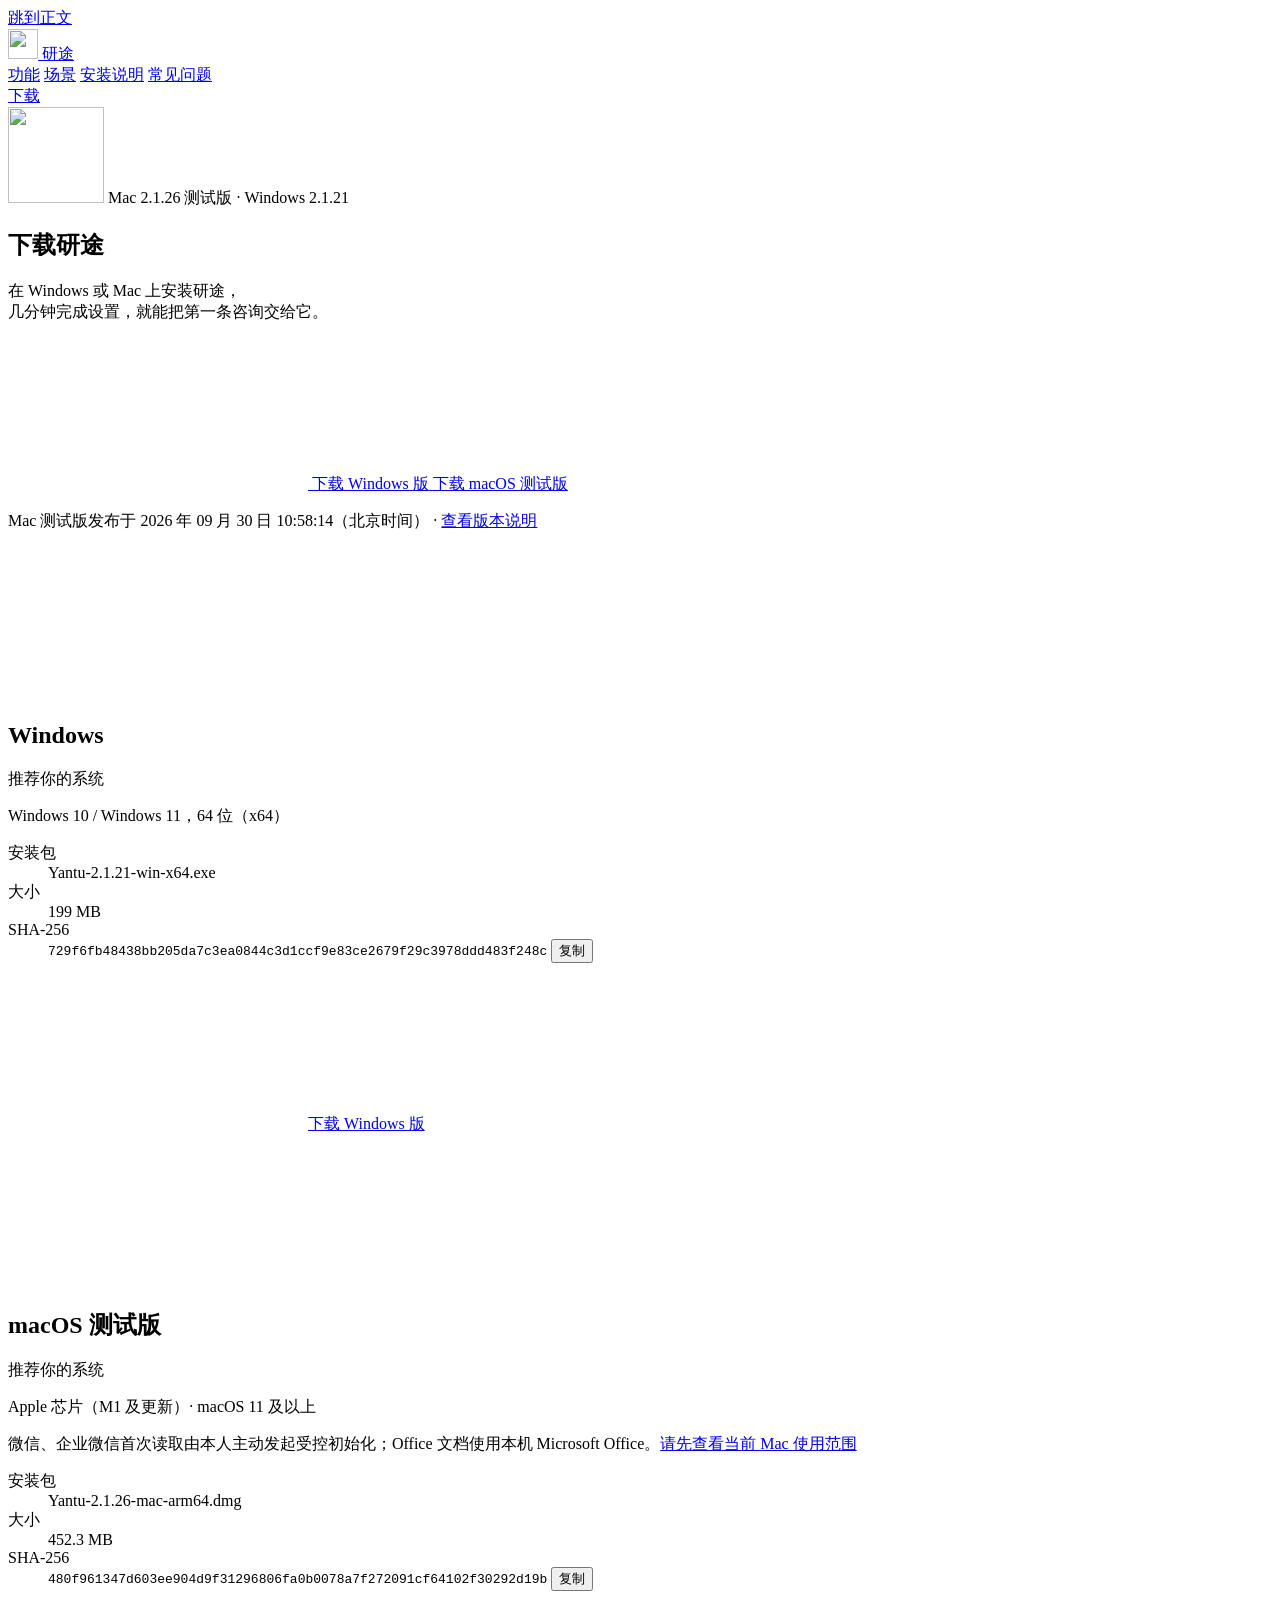
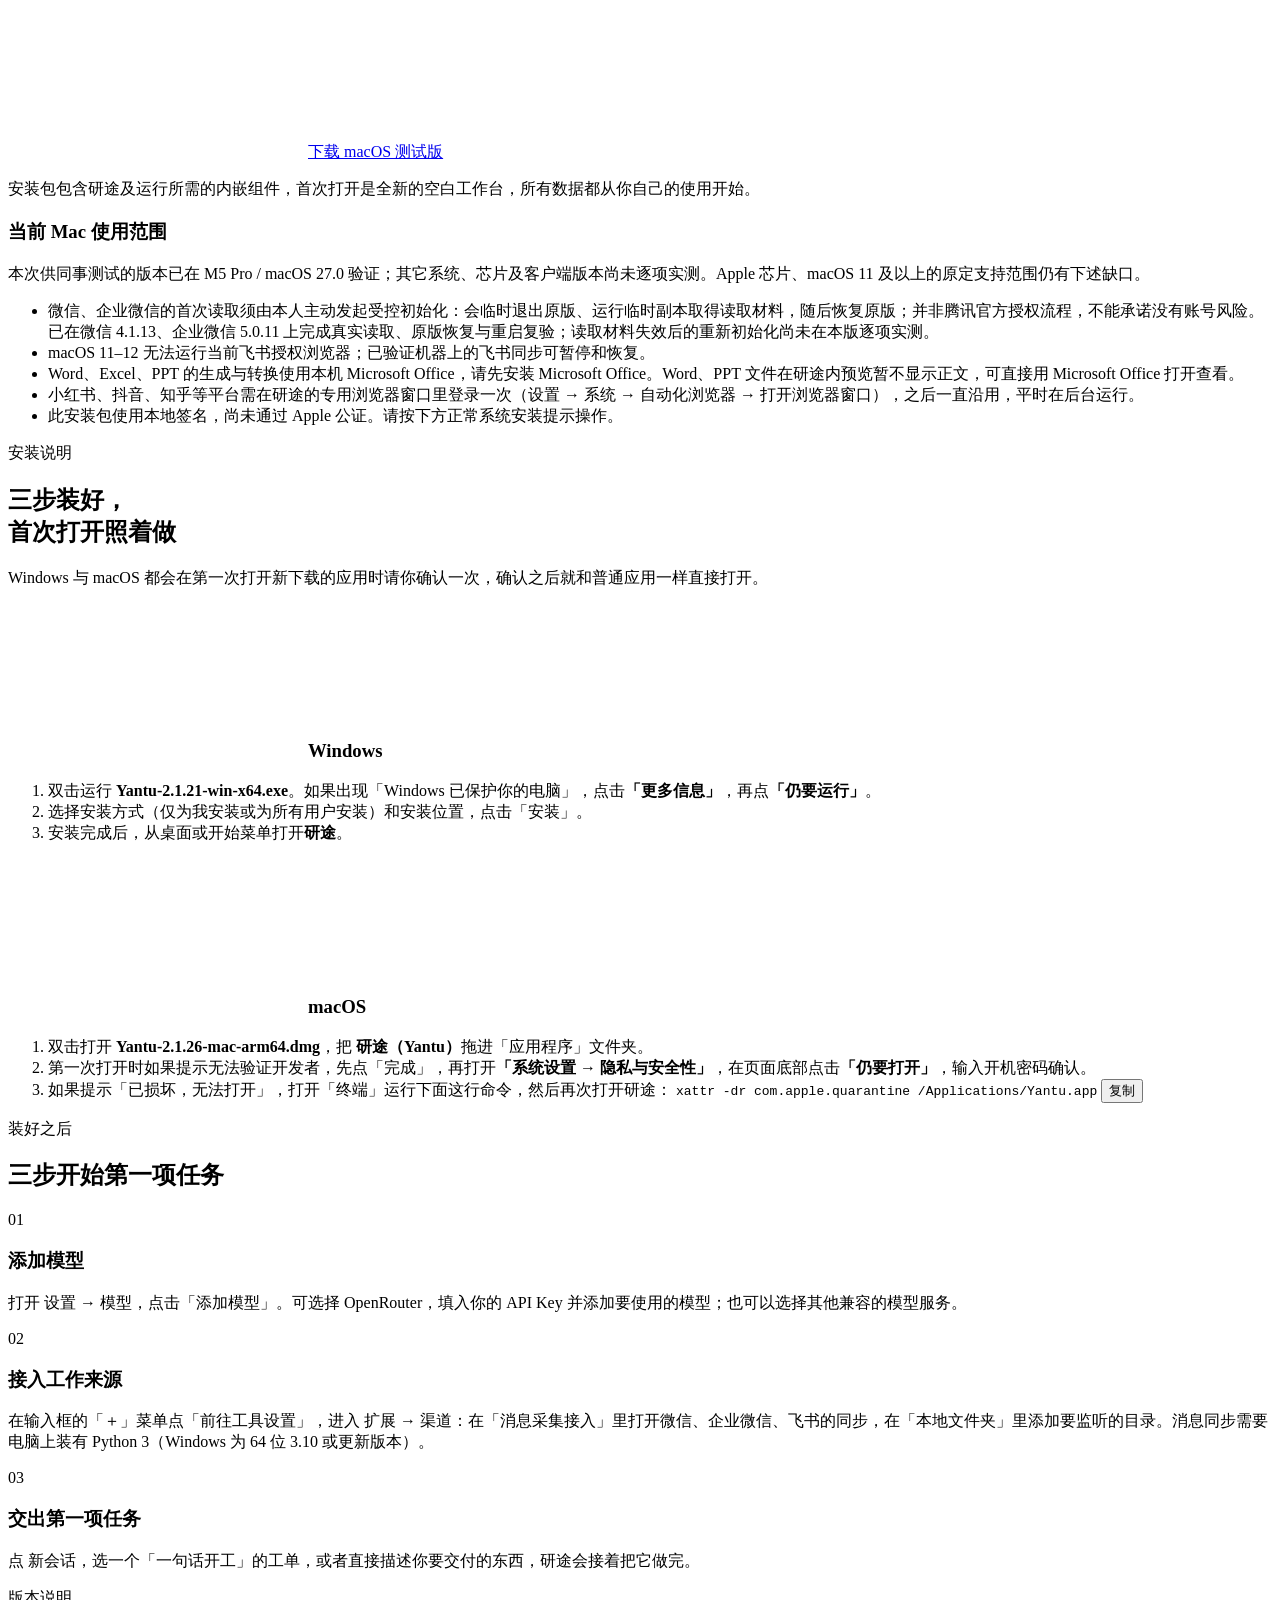
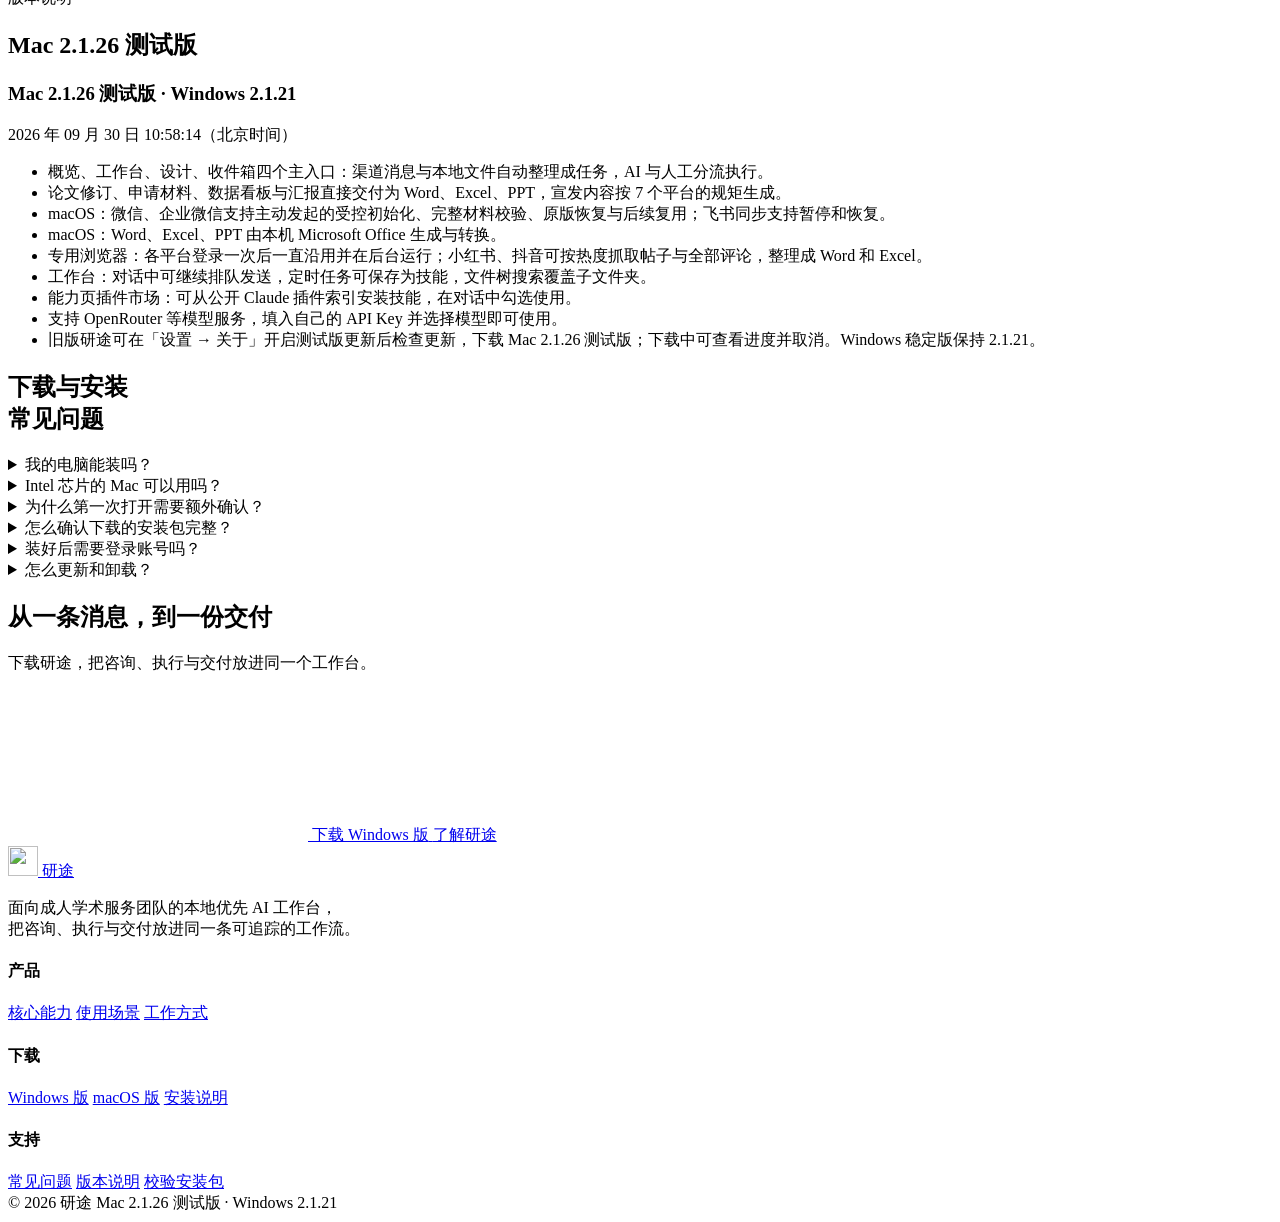
==== commit 715fbd38: "docs(download): drop unverified memory claim from Mac 2.1.26 notes" ====
--- a/site/download/index.html
+++ b/site/download/index.html
@@ -219,7 +219,7 @@
               <li>macOS：微信、企业微信支持主动发起的受控初始化、完整材料校验、原版恢复与后续复用；飞书同步支持暂停和恢复。</li>
               <li>macOS：Word、Excel、PPT 由本机 Microsoft Office 生成与转换。</li>
               <li>专用浏览器：各平台登录一次后一直沿用并在后台运行；小红书、抖音可按热度抓取帖子与全部评论，整理成 Word 和 Excel。</li>
-              <li>工作台：对话中可继续排队发送，定时任务可保存为技能，文件树搜索覆盖子文件夹，删除资料后相关记忆自动失效。</li>
+              <li>工作台：对话中可继续排队发送，定时任务可保存为技能，文件树搜索覆盖子文件夹。</li>
               <li>能力页插件市场：可从公开 Claude 插件索引安装技能，在对话中勾选使用。</li>
               <li>支持 OpenRouter 等模型服务，填入自己的 API Key 并选择模型即可使用。</li>
               <li>旧版研途可在「设置 → 关于」开启测试版更新后检查更新，下载 Mac 2.1.26 测试版；下载中可查看进度并取消。Windows 稳定版保持 2.1.21。</li>
